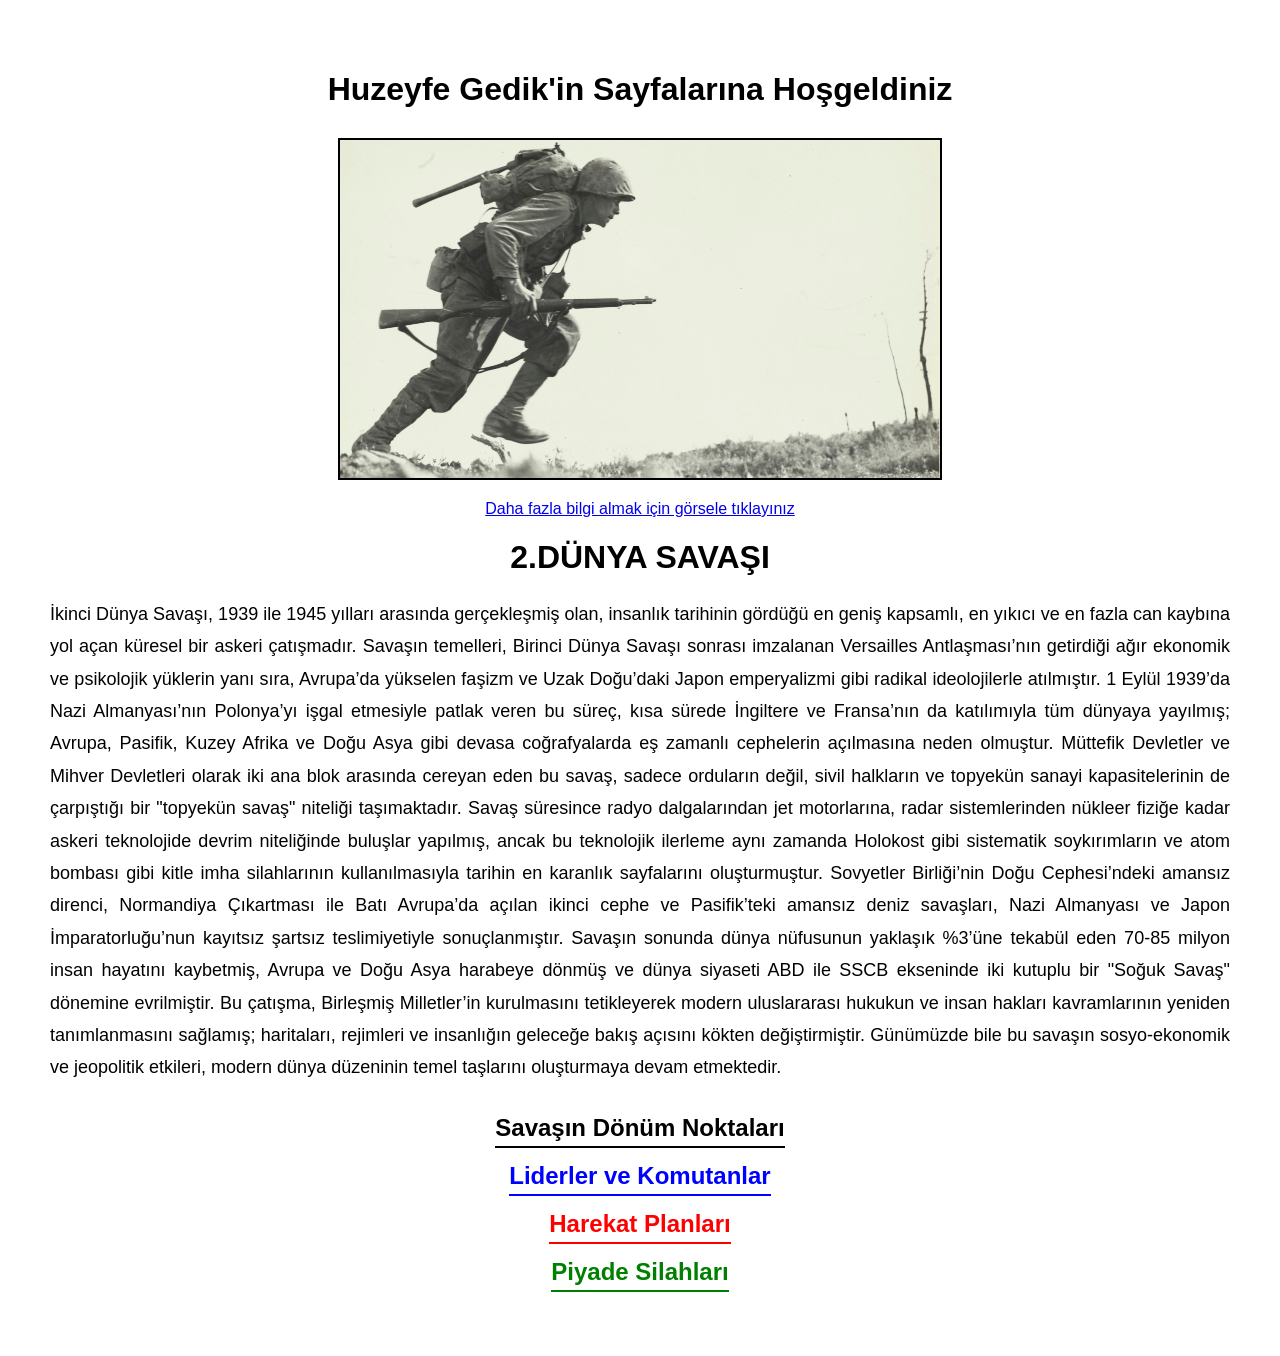
==== index.html @ dba447ed "Update index.html" ====
<!DOCTYPE html>
<html lang="tr">
<head>
    <meta charset="UTF-8">
    <title>Huzeyfe Gedik</title>
</head>
<!DOCTYPE html>
<html lang="tr">
<head>
    <meta charset="UTF-8">
    <title>2. Dünya Savaşı Tarihi</title>
</head>
<body style="background-color: white; color: black; font-family: Arial, sans-serif; text-align: center; margin: 0; padding: 50px;">

    <h1>Huzeyfe Gedik'in Sayfalarına Hoşgeldiniz</h1>
    

    <div style="margin-top: 30px;">
        <a href="https://www.history.com/articles/world-war-ii-history" target="_blank">
            <img src="ds2.jpg" alt="2. Dünya Savaşı" style="width: 600px; border: 2px solid black;">
            <p>Daha fazla bilgi almak için görsele tıklayınız</p>
        </a>
        <h1>2.DÜNYA SAVAŞI</h1>
        <p style="text-align: justify; line-height: 1.8; font-size: 18px;">
    İkinci Dünya Savaşı, 1939 ile 1945 yılları arasında gerçekleşmiş olan, insanlık tarihinin gördüğü en geniş kapsamlı, en yıkıcı ve en fazla can kaybına yol açan küresel bir askeri çatışmadır. Savaşın temelleri, Birinci Dünya Savaşı sonrası imzalanan Versailles Antlaşması’nın getirdiği ağır ekonomik ve psikolojik yüklerin yanı sıra, Avrupa’da yükselen faşizm ve Uzak Doğu’daki Japon emperyalizmi gibi radikal ideolojilerle atılmıştır. 1 Eylül 1939’da Nazi Almanyası’nın Polonya’yı işgal etmesiyle patlak veren bu süreç, kısa sürede İngiltere ve Fransa’nın da katılımıyla tüm dünyaya yayılmış; Avrupa, Pasifik, Kuzey Afrika ve Doğu Asya gibi devasa coğrafyalarda eş zamanlı cephelerin açılmasına neden olmuştur. Müttefik Devletler ve Mihver Devletleri olarak iki ana blok arasında cereyan eden bu savaş, sadece orduların değil, sivil halkların ve topyekün sanayi kapasitelerinin de çarpıştığı bir "topyekün savaş" niteliği taşımaktadır. Savaş süresince radyo dalgalarından jet motorlarına, radar sistemlerinden nükleer fiziğe kadar askeri teknolojide devrim niteliğinde buluşlar yapılmış, ancak bu teknolojik ilerleme aynı zamanda Holokost gibi sistematik soykırımların ve atom bombası gibi kitle imha silahlarının kullanılmasıyla tarihin en karanlık sayfalarını oluşturmuştur. Sovyetler Birliği’nin Doğu Cephesi’ndeki amansız direnci, Normandiya Çıkartması ile Batı Avrupa’da açılan ikinci cephe ve Pasifik’teki amansız deniz savaşları, Nazi Almanyası ve Japon İmparatorluğu’nun kayıtsız şartsız teslimiyetiyle sonuçlanmıştır. Savaşın sonunda dünya nüfusunun yaklaşık %3’üne tekabül eden 70-85 milyon insan hayatını kaybetmiş, Avrupa ve Doğu Asya harabeye dönmüş ve dünya siyaseti ABD ile SSCB ekseninde iki kutuplu bir "Soğuk Savaş" dönemine evrilmiştir. Bu çatışma, Birleşmiş Milletler’in kurulmasını tetikleyerek modern uluslararası hukukun ve insan hakları kavramlarının yeniden tanımlanmasını sağlamış; haritaları, rejimleri ve insanlığın geleceğe bakış açısını kökten değiştirmiştir. Günümüzde bile bu savaşın sosyo-ekonomik ve jeopolitik etkileri, modern dünya düzeninin temel taşlarını oluşturmaya devam etmektedir.
</p>
        <h2 style="margin-top: 30px;">
            <a href="donum-noktalari.html" style="color: black; text-decoration: none; border-bottom: 2px solid black; padding-bottom: 5px;">
                Savaşın Dönüm Noktaları 
            </a>
        
        <h2 style="margin-top: 20px;">
    <a href="liderler.html" style="color: blue; text-decoration: none; border-bottom: 2px solid blue; padding-bottom: 5px;">
        Liderler ve Komutanlar
    </a>
    <h2 style="margin-top: 20px;">
    <a href="harekat-planlari.html" style="color: red; text-decoration: none; border-bottom: 2px solid red; padding-bottom: 5px;">
        Harekat Planları
    </a>
    <h2 style="margin-top: 20px;">
    <a href="silahlar.html" style="color: green; text-decoration: none; border-bottom: 2px solid green ; padding-bottom: 5px;">
         Piyade Silahları
    </a>
</h2>

    </div>

</body>
</html>

</body>

</html>
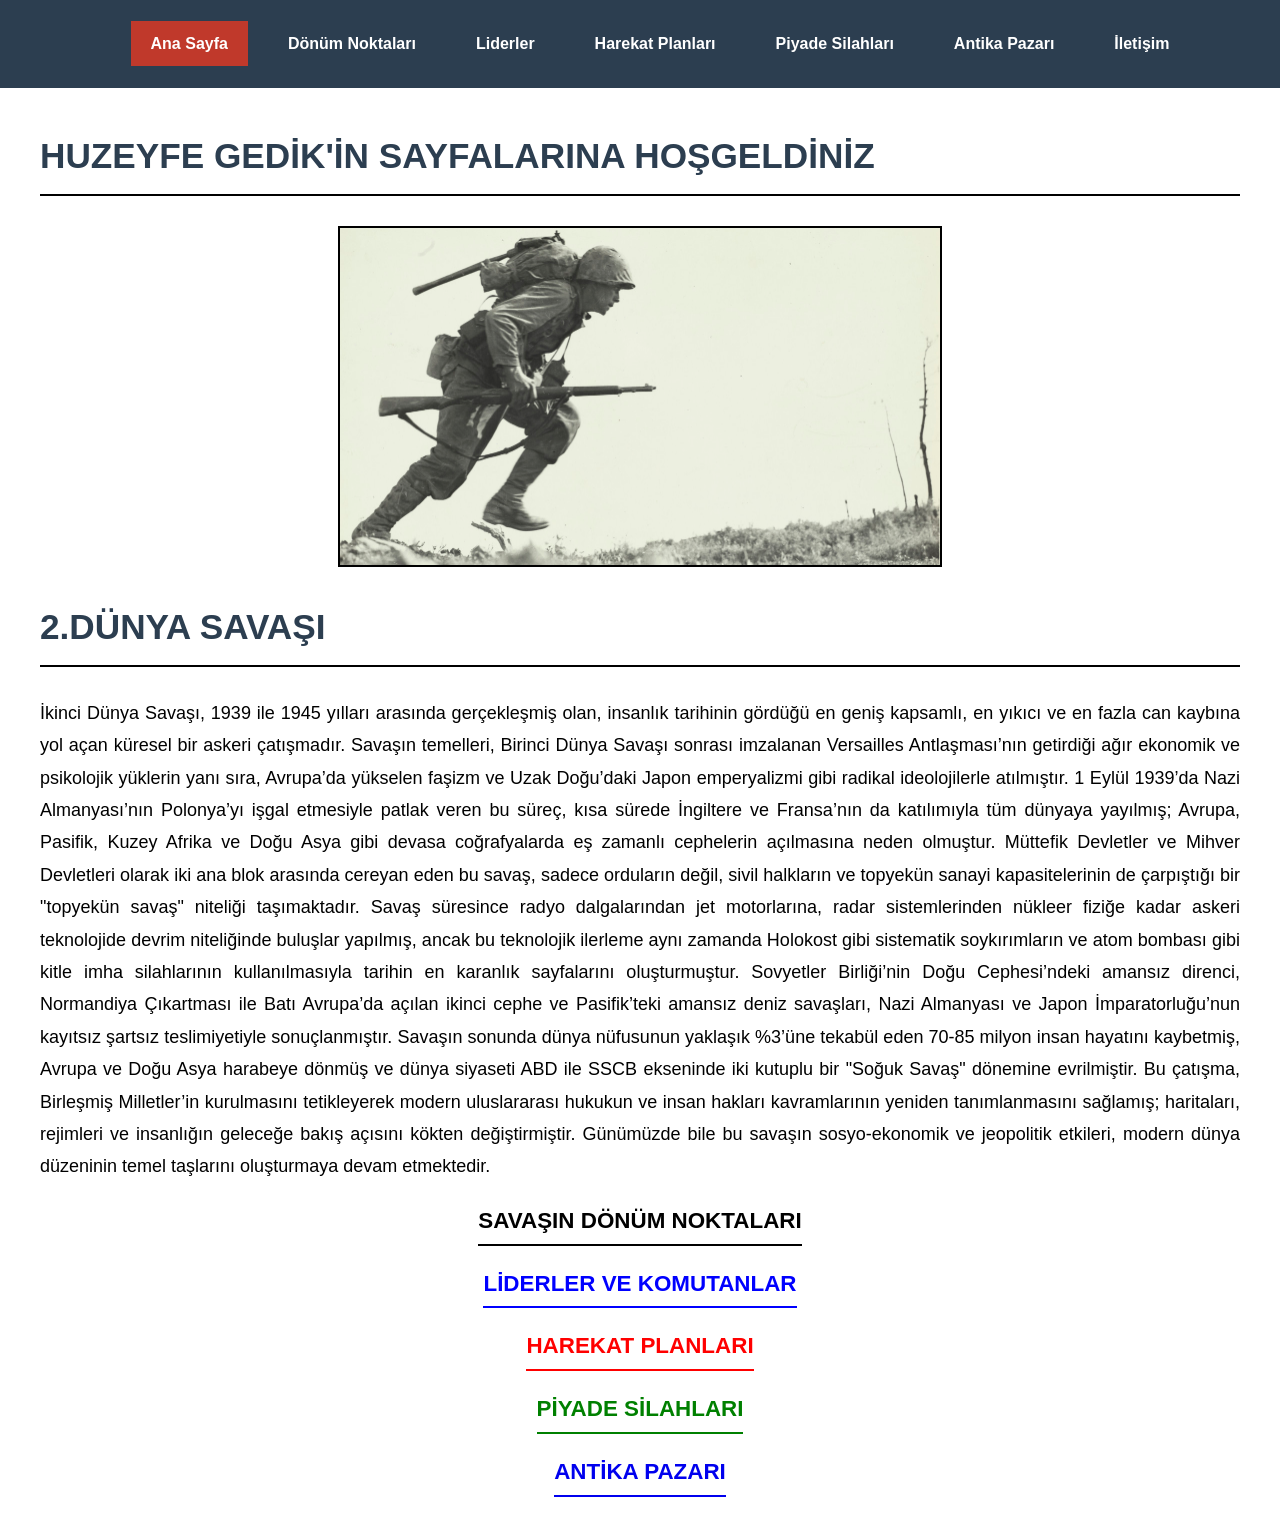
==== commit 29fabe8f: "Add files via upload" ====
--- a/index.html
+++ b/index.html
@@ -2,52 +2,50 @@
 <html lang="tr">
 <head>
     <meta charset="UTF-8">
+    <meta name="viewport" content="width=device-width, initial-scale=1.0">
     <title>Huzeyfe Gedik</title>
+    <!-- CSS Dosyası Bağlantısı -->
+    <link rel="stylesheet" href="styles/style.css">
 </head>
-<!DOCTYPE html>
-<html lang="tr">
-<head>
-    <meta charset="UTF-8">
-    <title>2. Dünya Savaşı Tarihi</title>
-</head>
-<body style="background-color: white; color: black; font-family: Arial, sans-serif; text-align: center; margin: 0; padding: 50px;">
+<body>
 
-    <h1>Huzeyfe Gedik'in Sayfalarına Hoşgeldiniz</h1>
-    
+    <nav class="top-nav">
+    <ul>
+        <li><a href="index.html" class="active">Ana Sayfa</a></li>
+        <li><a href="pages/donum-noktalari.html">Dönüm Noktaları</a></li>
+        <li><a href="pages/liderler.html">Liderler</a></li>
+        <li><a href="pages/harekat-planlari.html">Harekat Planları</a></li>
+        <li><a href="pages/silahlar.html">Piyade Silahları</a></li>
+        <li><a href="pages/antika.html">Antika Pazarı</a></li>
+        <li><a href="pages/iletisim.html">İletişim</a></li>
+    </ul>
+</nav>
+    <div class="main-container">
+        <h1>Huzeyfe Gedik'in Sayfalarına Hoşgeldiniz</h1>
 
-    <div style="margin-top: 30px;">
-        <a href="https://www.history.com/articles/world-war-ii-history" target="_blank">
-            <img src="ds2.jpg" alt="2. Dünya Savaşı" style="width: 600px; border: 2px solid black;">
-            <p>Daha fazla bilgi almak için görsele tıklayınız</p>
-        </a>
-        <h1>2.DÜNYA SAVAŞI</h1>
-        <p style="text-align: justify; line-height: 1.8; font-size: 18px;">
-    İkinci Dünya Savaşı, 1939 ile 1945 yılları arasında gerçekleşmiş olan, insanlık tarihinin gördüğü en geniş kapsamlı, en yıkıcı ve en fazla can kaybına yol açan küresel bir askeri çatışmadır. Savaşın temelleri, Birinci Dünya Savaşı sonrası imzalanan Versailles Antlaşması’nın getirdiği ağır ekonomik ve psikolojik yüklerin yanı sıra, Avrupa’da yükselen faşizm ve Uzak Doğu’daki Japon emperyalizmi gibi radikal ideolojilerle atılmıştır. 1 Eylül 1939’da Nazi Almanyası’nın Polonya’yı işgal etmesiyle patlak veren bu süreç, kısa sürede İngiltere ve Fransa’nın da katılımıyla tüm dünyaya yayılmış; Avrupa, Pasifik, Kuzey Afrika ve Doğu Asya gibi devasa coğrafyalarda eş zamanlı cephelerin açılmasına neden olmuştur. Müttefik Devletler ve Mihver Devletleri olarak iki ana blok arasında cereyan eden bu savaş, sadece orduların değil, sivil halkların ve topyekün sanayi kapasitelerinin de çarpıştığı bir "topyekün savaş" niteliği taşımaktadır. Savaş süresince radyo dalgalarından jet motorlarına, radar sistemlerinden nükleer fiziğe kadar askeri teknolojide devrim niteliğinde buluşlar yapılmış, ancak bu teknolojik ilerleme aynı zamanda Holokost gibi sistematik soykırımların ve atom bombası gibi kitle imha silahlarının kullanılmasıyla tarihin en karanlık sayfalarını oluşturmuştur. Sovyetler Birliği’nin Doğu Cephesi’ndeki amansız direnci, Normandiya Çıkartması ile Batı Avrupa’da açılan ikinci cephe ve Pasifik’teki amansız deniz savaşları, Nazi Almanyası ve Japon İmparatorluğu’nun kayıtsız şartsız teslimiyetiyle sonuçlanmıştır. Savaşın sonunda dünya nüfusunun yaklaşık %3’üne tekabül eden 70-85 milyon insan hayatını kaybetmiş, Avrupa ve Doğu Asya harabeye dönmüş ve dünya siyaseti ABD ile SSCB ekseninde iki kutuplu bir "Soğuk Savaş" dönemine evrilmiştir. Bu çatışma, Birleşmiş Milletler’in kurulmasını tetikleyerek modern uluslararası hukukun ve insan hakları kavramlarının yeniden tanımlanmasını sağlamış; haritaları, rejimleri ve insanlığın geleceğe bakış açısını kökten değiştirmiştir. Günümüzde bile bu savaşın sosyo-ekonomik ve jeopolitik etkileri, modern dünya düzeninin temel taşlarını oluşturmaya devam etmektedir.
-</p>
-        <h2 style="margin-top: 30px;">
-            <a href="donum-noktalari.html" style="color: black; text-decoration: none; border-bottom: 2px solid black; padding-bottom: 5px;">
-                Savaşın Dönüm Noktaları 
+        <div class="content-wrapper">
+            <a href="https://www.history.com/articles/world-war-ii-history" target="_blank">
+                <img src="img/ds2.jpg" alt="2. Dünya Savaşı" class="main-img">
             </a>
-        
-        <h2 style="margin-top: 20px;">
-    <a href="liderler.html" style="color: blue; text-decoration: none; border-bottom: 2px solid blue; padding-bottom: 5px;">
-        Liderler ve Komutanlar
-    </a>
-    <h2 style="margin-top: 20px;">
-    <a href="harekat-planlari.html" style="color: red; text-decoration: none; border-bottom: 2px solid red; padding-bottom: 5px;">
-        Harekat Planları
-    </a>
-    <h2 style="margin-top: 20px;">
-    <a href="silahlar.html" style="color: green; text-decoration: none; border-bottom: 2px solid green ; padding-bottom: 5px;">
-         Piyade Silahları
-    </a>
-</h2>
 
+            <h1>2.DÜNYA SAVAŞI</h1>
+            
+            <p class="description">
+                İkinci Dünya Savaşı, 1939 ile 1945 yılları arasında gerçekleşmiş olan, insanlık tarihinin gördüğü en geniş kapsamlı, en yıkıcı ve en fazla can kaybına yol açan küresel bir askeri çatışmadır. Savaşın temelleri, Birinci Dünya Savaşı sonrası imzalanan Versailles Antlaşması’nın getirdiği ağır ekonomik ve psikolojik yüklerin yanı sıra, Avrupa’da yükselen faşizm ve Uzak Doğu’daki Japon emperyalizmi gibi radikal ideolojilerle atılmıştır. 1 Eylül 1939’da Nazi Almanyası’nın Polonya’yı işgal etmesiyle patlak veren bu süreç, kısa sürede İngiltere ve Fransa’nın da katılımıyla tüm dünyaya yayılmış; Avrupa, Pasifik, Kuzey Afrika ve Doğu Asya gibi devasa coğrafyalarda eş zamanlı cephelerin açılmasına neden olmuştur. Müttefik Devletler ve Mihver Devletleri olarak iki ana blok arasında cereyan eden bu savaş, sadece orduların değil, sivil halkların ve topyekün sanayi kapasitelerinin de çarpıştığı bir "topyekün savaş" niteliği taşımaktadır. Savaş süresince radyo dalgalarından jet motorlarına, radar sistemlerinden nükleer fiziğe kadar askeri teknolojide devrim niteliğinde buluşlar yapılmış, ancak bu teknolojik ilerleme aynı zamanda Holokost gibi sistematik soykırımların ve atom bombası gibi kitle imha silahlarının kullanılmasıyla tarihin en karanlık sayfalarını oluşturmuştur. Sovyetler Birliği’nin Doğu Cephesi’ndeki amansız direnci, Normandiya Çıkartması ile Batı Avrupa’da açılan ikinci cephe ve Pasifik’teki amansız deniz savaşları, Nazi Almanyası ve Japon İmparatorluğu’nun kayıtsız şartsız teslimiyetiyle sonuçlanmıştır. Savaşın sonunda dünya nüfusunun yaklaşık %3’üne tekabül eden 70-85 milyon insan hayatını kaybetmiş, Avrupa ve Doğu Asya harabeye dönmüş ve dünya siyaseti ABD ile SSCB ekseninde iki kutuplu bir "Soğuk Savaş" dönemine evrilmiştir. Bu çatışma, Birleşmiş Milletler’in kurulmasını tetikleyerek modern uluslararası hukukun ve insan hakları kavramlarının yeniden tanımlanmasını sağlamış; haritaları, rejimleri ve insanlığın geleceğe bakış açısını kökten değiştirmiştir. Günümüzde bile bu savaşın sosyo-ekonomik ve jeopolitik etkileri, modern dünya düzeninin temel taşlarını oluşturmaya devam etmektedir.
+            </p>
+
+            <div class="links-section">
+                <h2><a href="pages/donum-noktalari.html" class="link-black">Savaşın Dönüm Noktaları</a></h2>
+                <h2><a href="pages/liderler.html" class="link-blue">Liderler ve Komutanlar</a></h2>
+                <h2><a href="pages/harekat-planlari.html" class="link-red">Harekat Planları</a></h2>
+                <h2><a href="pages/silahlar.html" class="link-green">Piyade Silahları</a></h2>
+                <!-- Antika Sayfası Eklendi -->
+                <h2><a href="pages/antika.html" class="link-orange">Antika Pazarı</a></h2>
+            </div>
+        </div>
     </div>
 
+    <!-- JS Dosyası Bağlantısı -->
+    <script src="scripts/myscript.js"></script>
 </body>
-</html>
-
-</body>
-
-</html>
+</html>
--- a/styles/style.css
+++ b/styles/style.css
@@ -0,0 +1,618 @@
+body {
+    background-color: white;
+    color: black;
+    font-family: Arial, sans-serif;
+    text-align: center;
+    margin: 0;
+    padding: 50px;
+}
+
+.main-container {
+    margin-top: 30px;
+}
+
+.main-img {
+    width: 600px;
+    border: 2px solid black;
+}
+
+.description {
+    text-align: justify;
+    line-height: 1.8;
+    font-size: 18px;
+    margin-top: 20px;
+}
+
+.links-section h2 {
+    margin-top: 20px;
+}
+
+.links-section a {
+    text-decoration: none;
+    border-bottom: 2px solid;
+    padding-bottom: 5px;
+    display: inline-block;
+}
+
+.link-black { color: black; border-color: black; }
+.link-blue { color: blue; border-color: blue; }
+.link-red { color: red; border-color: red; }
+.link-green { color: green; border-color: green; }
+/* Navigasyon için Flexbox (Madde 4 & 14) */
+nav {
+    background-color: #333;
+    padding: 15px;
+}
+
+nav ul {
+    display: flex;
+    justify-content: center;
+    list-style: none;
+    gap: 20px;
+}
+
+nav ul li a {
+    color: white;
+    text-decoration: none;
+    font-weight: bold;
+}
+
+/* İçerik Düzeni */
+.container {
+    max-width: 900px;
+    margin: 0 auto;
+    padding: 20px;
+}
+
+.harekat-section {
+    text-align: left;
+    margin-bottom: 50px;
+    border-bottom: 1px solid #000;
+    padding-bottom: 20px;
+}
+
+.harekat-resmi {
+    max-width: 350px;
+    height: auto;
+    border: 1px solid #000;
+    margin: 15px 0;
+}
+
+.alt-baslik {
+    font-weight: bold;
+    color: #555;
+}
+
+.back-link {
+    display: block;
+    margin-bottom: 20px;
+    color: black;
+    text-decoration: none;
+    font-weight: bold;
+}
+/* Liderler Sayfası ve Genel Düzen Ayarları */
+.container {
+    max-width: 1000px;
+    margin: 0 auto;
+    padding: 20px;
+    background-color: #f9f9f9; /* Hafif gri arka plan hocanın hoşuna gider */
+}
+
+h1 {
+    text-align: center;
+    color: #2c3e50;
+    margin-bottom: 30px;
+}
+
+/* İçindekiler (Jump Links) Bölümü */
+.icindekiler {
+    margin-bottom: 40px;
+    border-left: 5px solid #2c3e50;
+    padding-left: 20px;
+    background: #eee;
+    padding: 15px;
+}
+
+.icindekiler a {
+    display: block;
+    text-decoration: none;
+    color: #2980b9;
+    margin-bottom: 8px;
+    font-weight: bold;
+    transition: 0.3s;
+}
+
+.icindekiler a:hover {
+    color: #c0392b; /* Üstüne gelince kırmızı olur */
+    padding-left: 5px;
+}
+
+/* Lider Bölümleri */
+section {
+    margin-bottom: 40px;
+    padding: 20px;
+    border-bottom: 1px solid #ddd;
+}
+
+section h3 {
+    color: #c0392b;
+    border-bottom: 2px solid #2c3e50;
+    display: inline-block;
+    margin-bottom: 15px;
+}
+
+section p {
+    text-align: justify; /* Metni iki yana yaslar, daha profesyonel durur */
+    line-height: 1.8;
+}
+
+/* Geri Dönüş Linki */
+.donus-linki {
+    text-align: center;
+    margin-top: 50px;
+}
+
+.donus-linki a {
+    font-weight: bold;
+    font-size: 1.2em;
+    color: #2c3e50;
+    text-decoration: none;
+    border: 2px solid #2c3e50;
+    padding: 10px 20px;
+}
+
+/* Footer (Huzeyfe Gedik imzası için) */
+footer {
+    text-align: center;
+    padding: 20px;
+    background: #2c3e50;
+    color: white;
+    margin-top: 40px;
+}
+/* Genel Ayarlar */
+body {
+    font-family: 'Segoe UI', Tahoma, Geneva, Verdana, sans-serif;
+    background-color: #f0f2f5;
+    color: #1a1a1a;
+    line-height: 1.6;
+    margin: 0;
+    padding: 0;
+}
+
+.container {
+    max-width: 900px;
+    margin: 30px auto;
+    background: #fff;
+    padding: 40px;
+    box-shadow: 0 4px 15px rgba(0,0,0,0.1);
+    border-radius: 8px;
+}
+
+/* Başlıklar */
+h1 {
+    color: #2c3e50;
+    text-align: center;
+    font-size: 2.2rem;
+    border-bottom: 4px solid #e74c3c;
+    padding-bottom: 15px;
+}
+
+/* İçindekiler Paneli */
+.nav-box {
+    background: #f8f9fa;
+    border: 1px solid #dee2e6;
+    padding: 20px;
+    border-radius: 5px;
+    margin-bottom: 30px;
+}
+
+.nav-box a {
+    display: block;
+    text-decoration: none;
+    color: #2980b9;
+    padding: 5px 0;
+    font-size: 0.95rem;
+    transition: 0.2s;
+}
+
+.nav-box a:hover {
+    color: #c0392b;
+    padding-left: 10px;
+}
+
+/* İçerik Bölümleri */
+section {
+    margin-top: 40px;
+    padding-top: 20px;
+    border-top: 1px solid #eee;
+}
+
+h3 {
+    color: #c0392b;
+    font-size: 1.5rem;
+    margin-bottom: 15px;
+}
+
+p {
+    text-align: justify;
+    margin-bottom: 20px;
+}
+
+/* Alt Kısım */
+.footer {
+    text-align: center;
+    margin-top: 50px;
+    font-size: 0.9rem;
+    color: #7f8c8d;
+}
+
+.back-btn {
+    display: inline-block;
+    margin-top: 20px;
+    padding: 10px 20px;
+    background: #2c3e50;
+    color: white !important;
+    text-decoration: none;
+    border-radius: 4px;
+}
+/* GENEL AYARLAR */
+body {
+    background-color: #ffffff;
+    color: #000000;
+    font-family: Arial, sans-serif; 
+    line-height: 1.6;
+    margin: 40px;
+}
+
+/* ÜST MENÜ (NAV BAR) */
+.top-nav {
+    background-color: #2c3e50;
+    overflow: hidden;
+    display: flex;
+    justify-content: center;
+    position: sticky;
+    top: 0;
+    z-index: 1000;
+    margin: -40px -40px 40px -40px;
+}
+
+.top-nav a {
+    color: white;
+    padding: 14px 20px;
+    text-decoration: none;
+    text-align: center;
+    font-weight: bold;
+}
+
+.top-nav a:hover, .top-nav a.active {
+    background-color: #c0392b;
+}
+
+/* BAŞLIKLAR VE İÇERİK */
+h1 {
+    text-align: left;
+    text-transform: uppercase;
+    border-bottom: 2px solid #000;
+    padding-bottom: 10px;
+}
+
+h2 {
+    margin-top: 40px;
+    text-transform: uppercase;
+    font-size: 1.4em;
+}
+
+section {
+    margin-bottom: 50px;
+    border-bottom: 1px solid #000;
+    padding-bottom: 20px;
+}
+
+p {
+    text-align: justify;
+    margin-bottom: 20px;
+}
+
+/* RESİM AYARLARI */
+.resim {
+    width: 300px;
+    height: 200px;
+    object-fit: contain; 
+    display: block;
+    border: 1px solid #ddd;
+}
+
+.gorsel-kapsayici {
+    text-align: left;
+    margin: 15px 0;
+}
+
+.back-link {
+    text-decoration: none;
+    color: #c0392b;
+    font-weight: bold;
+}
+
+.footer {
+    text-align: center;
+    margin-top: 50px;
+    font-size: 0.9em;
+    border-top: 1px solid #ccc;
+    padding-top: 20px;
+}
+/* =========================================
+   ANTİKA PAZARI - ÜRÜN MARKET TASARIMI
+   ========================================= */
+
+/* Ürünlerin genel kapsayıcısı */
+.shop-container {
+    max-width: 1100px;
+    margin: 20px auto;
+    padding: 20px;
+}
+
+/* Ürünleri yan yana dizen ve ekran dolunca alta kaydıran yapı */
+.product-grid {
+    display: flex;
+    gap: 30px;
+    flex-wrap: wrap; 
+    justify-content: center; /* Kartları ortalar */
+}
+
+/* Her bir ürün kartının tasarımı */
+.product-card {
+    background: #ffffff;
+    border: 1px solid #ddd;
+    width: 300px;
+    border-radius: 8px;
+    overflow: hidden; 
+    transition: transform 0.3s ease, box-shadow 0.3s ease;
+    display: flex;
+    flex-direction: column; /* Kart içindekileri alt alta dizer */
+}
+
+.product-card:hover {
+    transform: translateY(-5px); /* Üstüne gelince hafif yukarı kalkar */
+    box-shadow: 0 10px 20px rgba(0,0,0,0.15);
+}
+
+/* Resmin içinde durduğu kutu */
+.product-image-box {
+    width: 100%;
+    height: 200px;
+    background-color: #f9f9f9;
+    border-bottom: 1px solid #eee;
+}
+
+/* Ürün resmi ayarı */
+.shop-img {
+    width: 100%;
+    height: 100%;
+    object-fit: cover; /* Resmi kutuya tam sığdırır */
+}
+
+/* Yazıların olduğu alan */
+.product-details {
+    padding: 20px;
+    text-align: center;
+}
+
+.product-details h3 {
+    font-size: 1.2em;
+    margin-bottom: 10px;
+    color: #2c3e50;
+}
+
+.price {
+    font-weight: bold;
+    color: #c0392b;
+    font-size: 1.4em;
+    margin: 10px 0;
+}
+
+.description-text {
+    font-size: 0.9em;
+    color: #666;
+    margin-bottom: 15px;
+    height: 50px; /* Metinler farklı uzunlukta olsa da butonlar hizalı durur */
+    overflow: hidden;
+}
+
+/* Satın al butonu */
+.buy-button {
+    background-color: #2c3e50;
+    color: white;
+    border: none;
+    padding: 12px 0;
+    width: 100%;
+    cursor: pointer;
+    font-weight: bold;
+    border-radius: 0 0 8px 8px; /* Alt köşeleri yuvarlar */
+    transition: background 0.3s;
+}
+
+.buy-button:hover {
+    background-color: #c0392b;
+}
+.detail-wrapper {
+    max-width: 1000px; 
+    margin: auto; 
+    padding: 20px;
+}
+
+.detay-item {
+    display: flex;
+    gap: 30px;
+    background: #fff;
+    margin-bottom: 40px;
+    padding: 25px;
+    border-radius: 10px;
+    box-shadow: 0 4px 12px rgba(0,0,0,0.1);
+    align-items: center;
+    border: 1px solid #ddd;
+}
+
+.detay-item img {
+    width: 300px;
+    height: auto;
+    border-radius: 8px;
+    border: 1px solid #ccc;
+}
+
+.detay-bilgi { flex: 1; text-align: left; }
+.detay-bilgi h2 { color: #2c3e50; margin-top: 0; border-bottom: 3px solid #c0392b; display: inline-block; }
+.fiyat { font-size: 1.5em; color: #c0392b; font-weight: bold; margin: 10px 0; }
+.fiyat::after { content: " TL"; } /* TL yazısını otomatik ekler */
+
+.ozellikler { background: #f9f9f9; padding: 15px; border-radius: 5px; margin: 10px 0; }
+.ozellikler ul { padding-left: 20px; margin: 0; }
+
+.buy-button {
+    background: #27ae60;
+    color: white;
+    border: none;
+    padding: 10px 20px;
+    border-radius: 5px;
+    cursor: pointer;
+    font-weight: bold;
+}
+
+.buy-button:hover { background: #2ecc71; }
+
+/* Mobil Uyumluluk (Responsive) - 6. Madde */
+@media (max-width: 800px) { 
+    .detay-item { flex-direction: column; text-align: center; } 
+    .detay-bilgi { text-align: center; } 
+    .detay-item img { width: 100%; }
+}
+.cart-panel {
+    background: #eee;
+    padding: 15px;
+    margin-bottom: 20px;
+    border-radius: 8px;
+    border: 1px dashed #2c3e50;
+    width: 100%;
+}
+
+.cart-buttons {
+    margin-top: 10px;
+}
+
+#sepeti-sil {
+    background-color: #e74c3c;
+    color: white;
+    border: none;
+    padding: 8px 12px;
+    cursor: pointer;
+    border-radius: 4px;
+    font-weight: bold;
+    margin-right: 5px;
+}
+
+#alisverisi-bitir {
+    background-color: #27ae60;
+    color: white;
+    border: none;
+    padding: 8px 15px;
+    cursor: pointer;
+    border-radius: 4px;
+    font-weight: bold;
+}
+
+.product-grid {
+    display: flex;
+    flex-wrap: wrap;
+    gap: 20px;
+    justify-content: center;
+}
+
+.product-card {
+    background: #fff;
+    width: 280px;
+    border-radius: 8px;
+    box-shadow: 0 2px 5px rgba(0,0,0,0.1);
+    overflow: hidden;
+    text-align: center;
+    padding: 10px;
+}
+
+.shop-img {
+    width: 100%;
+    height: 180px;
+    object-fit: cover;
+}
+.bottom-nav {
+        text-align: center;
+        margin-top: 30px;
+    }
+    /* İletişim Sayfası Simetri Ayarı */
+.contact-wrapper {
+    display: flex;
+    justify-content: space-between; /* İki kutuyu iki yana yaslar */
+    align-items: flex-start; /* Başlıkları yukarıda hizalar */
+    gap: 40px; /* Aradaki boşluk */
+    margin: 30px 0;
+}
+
+.contact-info, .contact-form-section {
+    flex: 1; /* İki kutunun da genişliğini eşitler (Simetri burada sağlanır) */
+    background: #f9f9f9; /* Hafif bir arka plan */
+    padding: 20px;
+    border-radius: 8px;
+    border: 1px solid #ddd;
+}
+
+/* Mobilde simetri bozulmasın diye (Ekran küçülünce alt alta gelirler) */
+@media (max-width: 768px) {
+    .contact-wrapper {
+        display: block;
+    }
+    .contact-info {
+        margin-bottom: 20px;
+    }
+}
+/* --- MOBİL VE TABLET UYUMLULUĞU (RESPONSIVE) --- */
+
+/* 768px ve daha küçük ekranlar için (Telefonlar ve küçük tabletler) */
+@media screen and (max-width: 768px) {
+    
+    /* Konteyner genişliğini ayarla */
+    .container {
+        width: 95%;
+        padding: 10px;
+    }
+
+    /* Navbar'ı dikey hale getir */
+    nav ul {
+        flex-direction: column;
+        align-items: center;
+        gap: 10px;
+    }
+
+    nav ul li {
+        width: 100%;
+        text-align: center;
+    }
+
+    /* İletişim sayfasındaki o simetrik kutuları alt alta getir */
+    .contact-wrapper {
+        flex-direction: column;
+        gap: 20px;
+    }
+
+    .contact-info, .contact-form-section {
+        flex: none;
+        width: 100%; /* Mobilde tam genişlik */
+    }
+
+    /* Görsellerin taşmasını engelle (Silahlar sayfası için) */
+    .resim {
+        max-width: 100%;
+        height: auto;
+    }
+
+    /* Başlık boyutlarını küçült */
+    h1 {
+        font-size: 1.8rem;
+    }
+}
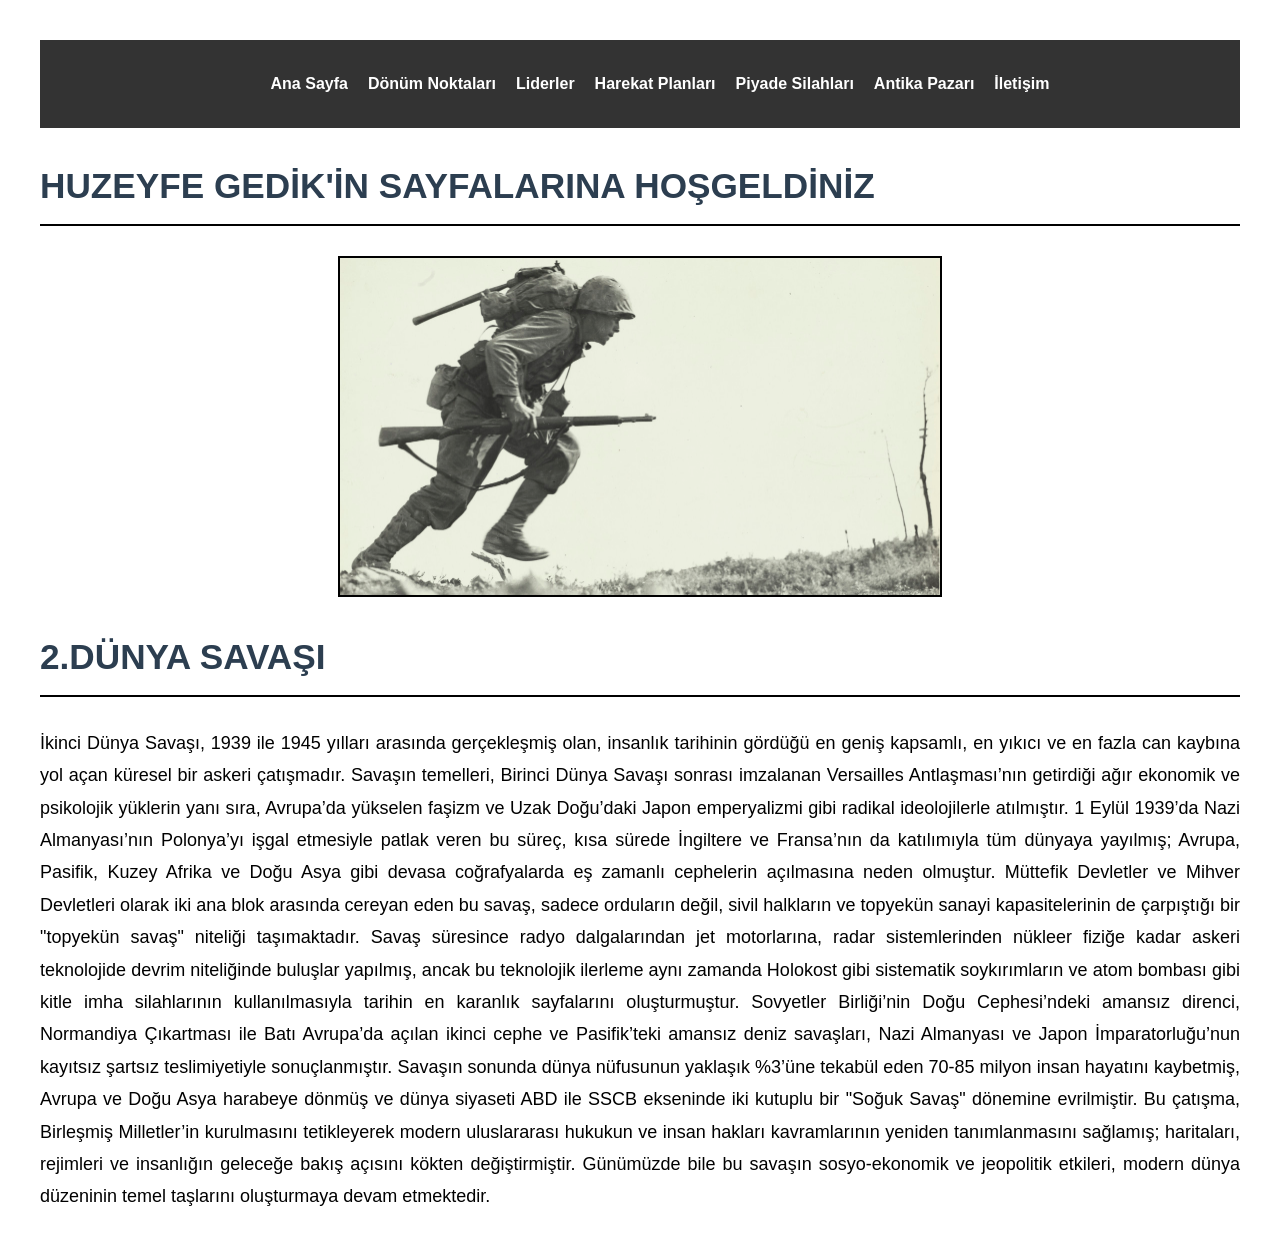
==== commit 7cdcecc4: "Add files via upload" ====
--- a/index.html
+++ b/index.html
@@ -9,18 +9,21 @@
 </head>
 <body>
 
-    <nav class="top-nav">
-    <ul>
-        <li><a href="index.html" class="active">Ana Sayfa</a></li>
-        <li><a href="pages/donum-noktalari.html">Dönüm Noktaları</a></li>
-        <li><a href="pages/liderler.html">Liderler</a></li>
-        <li><a href="pages/harekat-planlari.html">Harekat Planları</a></li>
-        <li><a href="pages/silahlar.html">Piyade Silahları</a></li>
-        <li><a href="pages/antika.html">Antika Pazarı</a></li>
-        <li><a href="pages/iletisim.html">İletişim</a></li>
-    </ul>
-</nav>
-    <div class="main-container">
+    <!-- Sürdürülebilir ve Sabit Navbar Yapısı -->
+    <nav class="main-navbar">
+        <ul>
+            <li><a href="index.html" class="active">Ana Sayfa</a></li>
+            <li><a href="pages/donum-noktalari.html">Dönüm Noktaları</a></li>
+            <li><a href="pages/liderler.html">Liderler</a></li>
+            <li><a href="pages/harekat-planlari.html">Harekat Planları</a></li>
+            <li><a href="pages/silahlar.html">Piyade Silahları</a></li>
+            <li><a href="pages/antika.html">Antika Pazarı</a></li>
+            <li><a href="pages/iletisim.html">İletişim</a></li>
+        </ul>
+    </nav>
+
+    <!-- page-content sınıfı sayesinde diğer sayfalarla milimetrik olarak aynı hizadadır -->
+    <div class="main-container page-content">
         <h1>Huzeyfe Gedik'in Sayfalarına Hoşgeldiniz</h1>
 
         <div class="content-wrapper">
@@ -34,14 +37,7 @@
                 İkinci Dünya Savaşı, 1939 ile 1945 yılları arasında gerçekleşmiş olan, insanlık tarihinin gördüğü en geniş kapsamlı, en yıkıcı ve en fazla can kaybına yol açan küresel bir askeri çatışmadır. Savaşın temelleri, Birinci Dünya Savaşı sonrası imzalanan Versailles Antlaşması’nın getirdiği ağır ekonomik ve psikolojik yüklerin yanı sıra, Avrupa’da yükselen faşizm ve Uzak Doğu’daki Japon emperyalizmi gibi radikal ideolojilerle atılmıştır. 1 Eylül 1939’da Nazi Almanyası’nın Polonya’yı işgal etmesiyle patlak veren bu süreç, kısa sürede İngiltere ve Fransa’nın da katılımıyla tüm dünyaya yayılmış; Avrupa, Pasifik, Kuzey Afrika ve Doğu Asya gibi devasa coğrafyalarda eş zamanlı cephelerin açılmasına neden olmuştur. Müttefik Devletler ve Mihver Devletleri olarak iki ana blok arasında cereyan eden bu savaş, sadece orduların değil, sivil halkların ve topyekün sanayi kapasitelerinin de çarpıştığı bir "topyekün savaş" niteliği taşımaktadır. Savaş süresince radyo dalgalarından jet motorlarına, radar sistemlerinden nükleer fiziğe kadar askeri teknolojide devrim niteliğinde buluşlar yapılmış, ancak bu teknolojik ilerleme aynı zamanda Holokost gibi sistematik soykırımların ve atom bombası gibi kitle imha silahlarının kullanılmasıyla tarihin en karanlık sayfalarını oluşturmuştur. Sovyetler Birliği’nin Doğu Cephesi’ndeki amansız direnci, Normandiya Çıkartması ile Batı Avrupa’da açılan ikinci cephe ve Pasifik’teki amansız deniz savaşları, Nazi Almanyası ve Japon İmparatorluğu’nun kayıtsız şartsız teslimiyetiyle sonuçlanmıştır. Savaşın sonunda dünya nüfusunun yaklaşık %3’üne tekabül eden 70-85 milyon insan hayatını kaybetmiş, Avrupa ve Doğu Asya harabeye dönmüş ve dünya siyaseti ABD ile SSCB ekseninde iki kutuplu bir "Soğuk Savaş" dönemine evrilmiştir. Bu çatışma, Birleşmiş Milletler’in kurulmasını tetikleyerek modern uluslararası hukukun ve insan hakları kavramlarının yeniden tanımlanmasını sağlamış; haritaları, rejimleri ve insanlığın geleceğe bakış açısını kökten değiştirmiştir. Günümüzde bile bu savaşın sosyo-ekonomik ve jeopolitik etkileri, modern dünya düzeninin temel taşlarını oluşturmaya devam etmektedir.
             </p>
 
-            <div class="links-section">
-                <h2><a href="pages/donum-noktalari.html" class="link-black">Savaşın Dönüm Noktaları</a></h2>
-                <h2><a href="pages/liderler.html" class="link-blue">Liderler ve Komutanlar</a></h2>
-                <h2><a href="pages/harekat-planlari.html" class="link-red">Harekat Planları</a></h2>
-                <h2><a href="pages/silahlar.html" class="link-green">Piyade Silahları</a></h2>
-                <!-- Antika Sayfası Eklendi -->
-                <h2><a href="pages/antika.html" class="link-orange">Antika Pazarı</a></h2>
-            </div>
+           
         </div>
     </div>
 
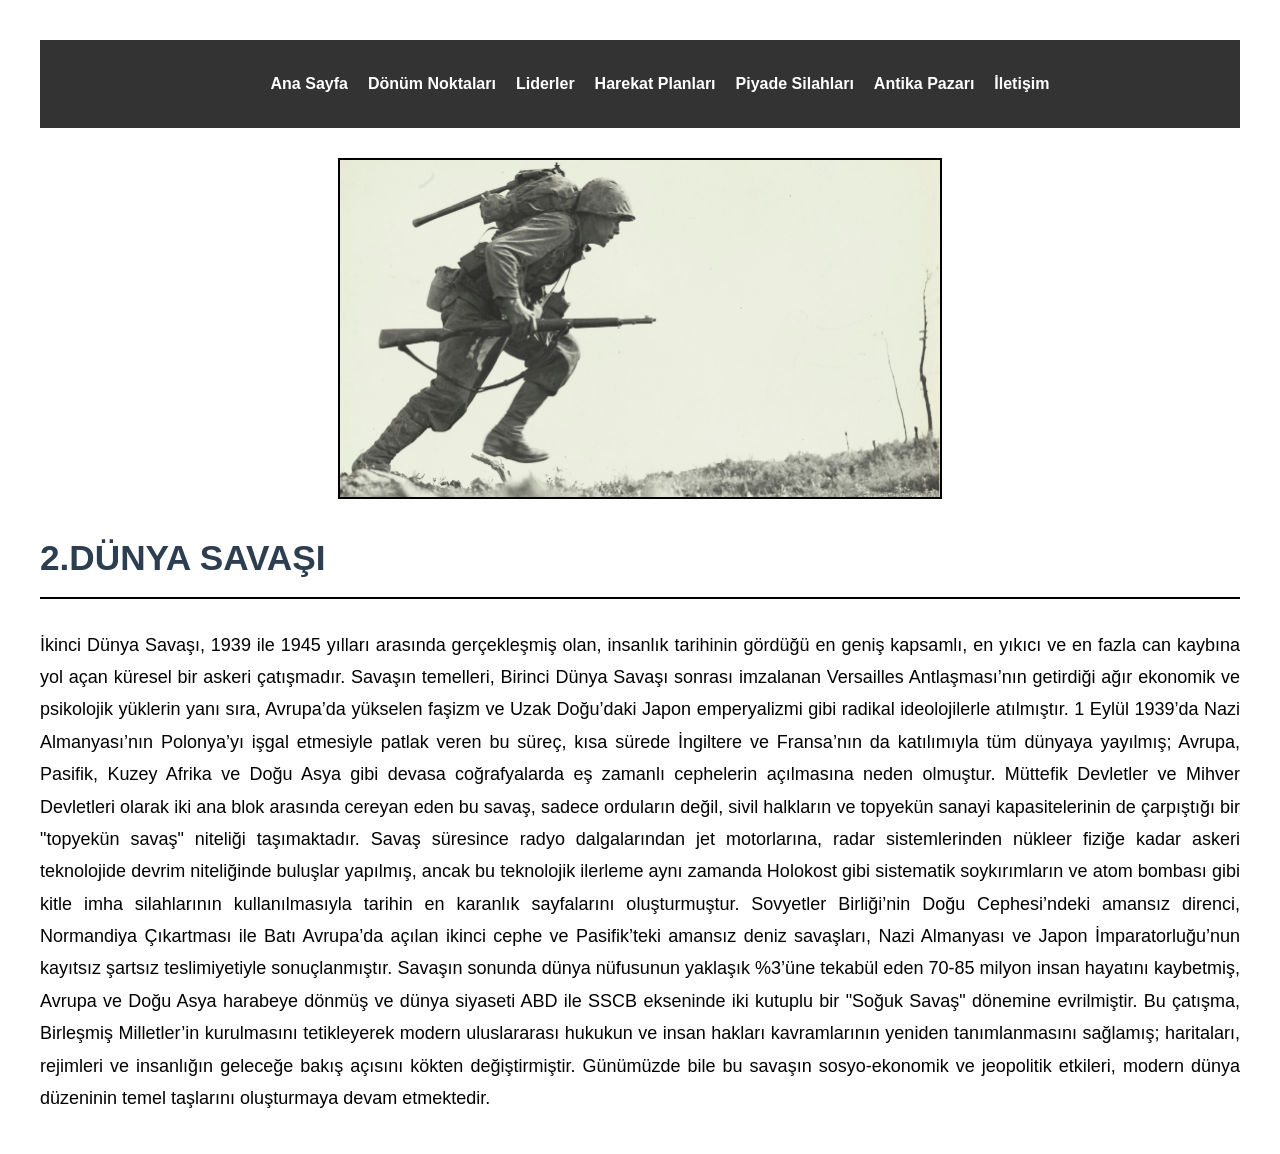
==== commit 8bb6a31e: "Add files via upload" ====
--- a/index.html
+++ b/index.html
@@ -24,7 +24,7 @@
 
     <!-- page-content sınıfı sayesinde diğer sayfalarla milimetrik olarak aynı hizadadır -->
     <div class="main-container page-content">
-        <h1>Huzeyfe Gedik'in Sayfalarına Hoşgeldiniz</h1>
+        
 
         <div class="content-wrapper">
             <a href="https://www.history.com/articles/world-war-ii-history" target="_blank">
--- a/styles/style.css
+++ b/styles/style.css
@@ -615,4 +615,87 @@
     h1 {
         font-size: 1.8rem;
     }
+}
+/* ==========================================================================
+   EKSİKSİZ MOBİL UYUMLULUK (RESPONSIVE) AYARLARI
+   ========================================================================== */
+@media screen and (max-width: 768px) {
+
+    /* 1. Navbar'ı tüm sayfalarda tamamen esnek ve tam genişlik yapıyoruz */
+    .main-navbar {
+        position: relative !important; /* Mobilde içeriğin üstüne binmesin */
+        width: 100% !important;
+        height: auto !important;
+        background-color: #333;
+        padding: 10px 0 !important;
+        margin: 0 0 15px 0 !important; /* Altındaki içerikle arasına temiz bir boşluk */
+        display: block !important;
+    }
+
+    /* Listeyi alt alta dikey bir bloğa çeviriyoruz */
+    .main-navbar ul {
+        display: flex !important;
+        flex-direction: column !important; /* Elemanları alt alta dizer */
+        align-items: center !important;
+        justify-content: center !important;
+        padding: 0 !important;
+        margin: 0 !important;
+        width: 100% !important;
+        line-height: normal !important;
+    }
+
+    /* Her bir menü linkinin kutusunu genişletip tıklama alanını büyütüyoruz */
+    .main-navbar ul li {
+        width: 100% !important;
+        text-align: center !important;
+        margin: 6px 0 !important;
+    }
+
+    .main-navbar ul li a {
+        display: block !important;
+        padding: 10px 0 !important;
+        font-size: 16px !important; /* Mobilde rahat okunabilir boyut */
+        width: 100% !important;
+    }
+
+    /* 2. Ana Kapsayıcıların Kaymasını Engelleme */
+    .main-container, .container, .page-content {
+        width: 100% !important;
+        max-width: 100% !important;
+        box-sizing: border-box !important;
+        padding: 10px 15px !important;
+        margin-top: 0 !important; /* Üst boşluğu sıfırlıyoruz çünkü navbar artık relative */
+    }
+
+    /* 3. Resimlerin Ekrandan Taşmasını Önleme */
+    .main-img, img {
+        width: 100% !important;
+        max-width: 100% !important;
+        height: auto !important;
+        display: block;
+        margin: 0 auto;
+    }
+
+    /* 4. Başlıkları ve Açıklamaları Ortala/Düzenle */
+    h1, h2 {
+        font-size: 20px !important;
+        text-align: center !important;
+        line-height: 1.3 !important;
+    }
+
+    .description {
+        font-size: 14px !important;
+        text-align: justify !important;
+        line-height: 1.6 !important;
+    }
+
+    /* 5. Antika Sayfasındaki Ürün Kartlarını Hizalama (Flexbox/Grid Ayarı) */
+    /* Kartların mobilde yan yana sıkışıp taşmasını engeller, alt alta temizce dizer */
+    .content-wrapper, .links-section, .contact-wrapper {
+        display: flex !important;
+        flex-direction: column !important;
+        align-items: center !important;
+        width: 100% !important;
+        gap: 15px !important;
+    }
 }
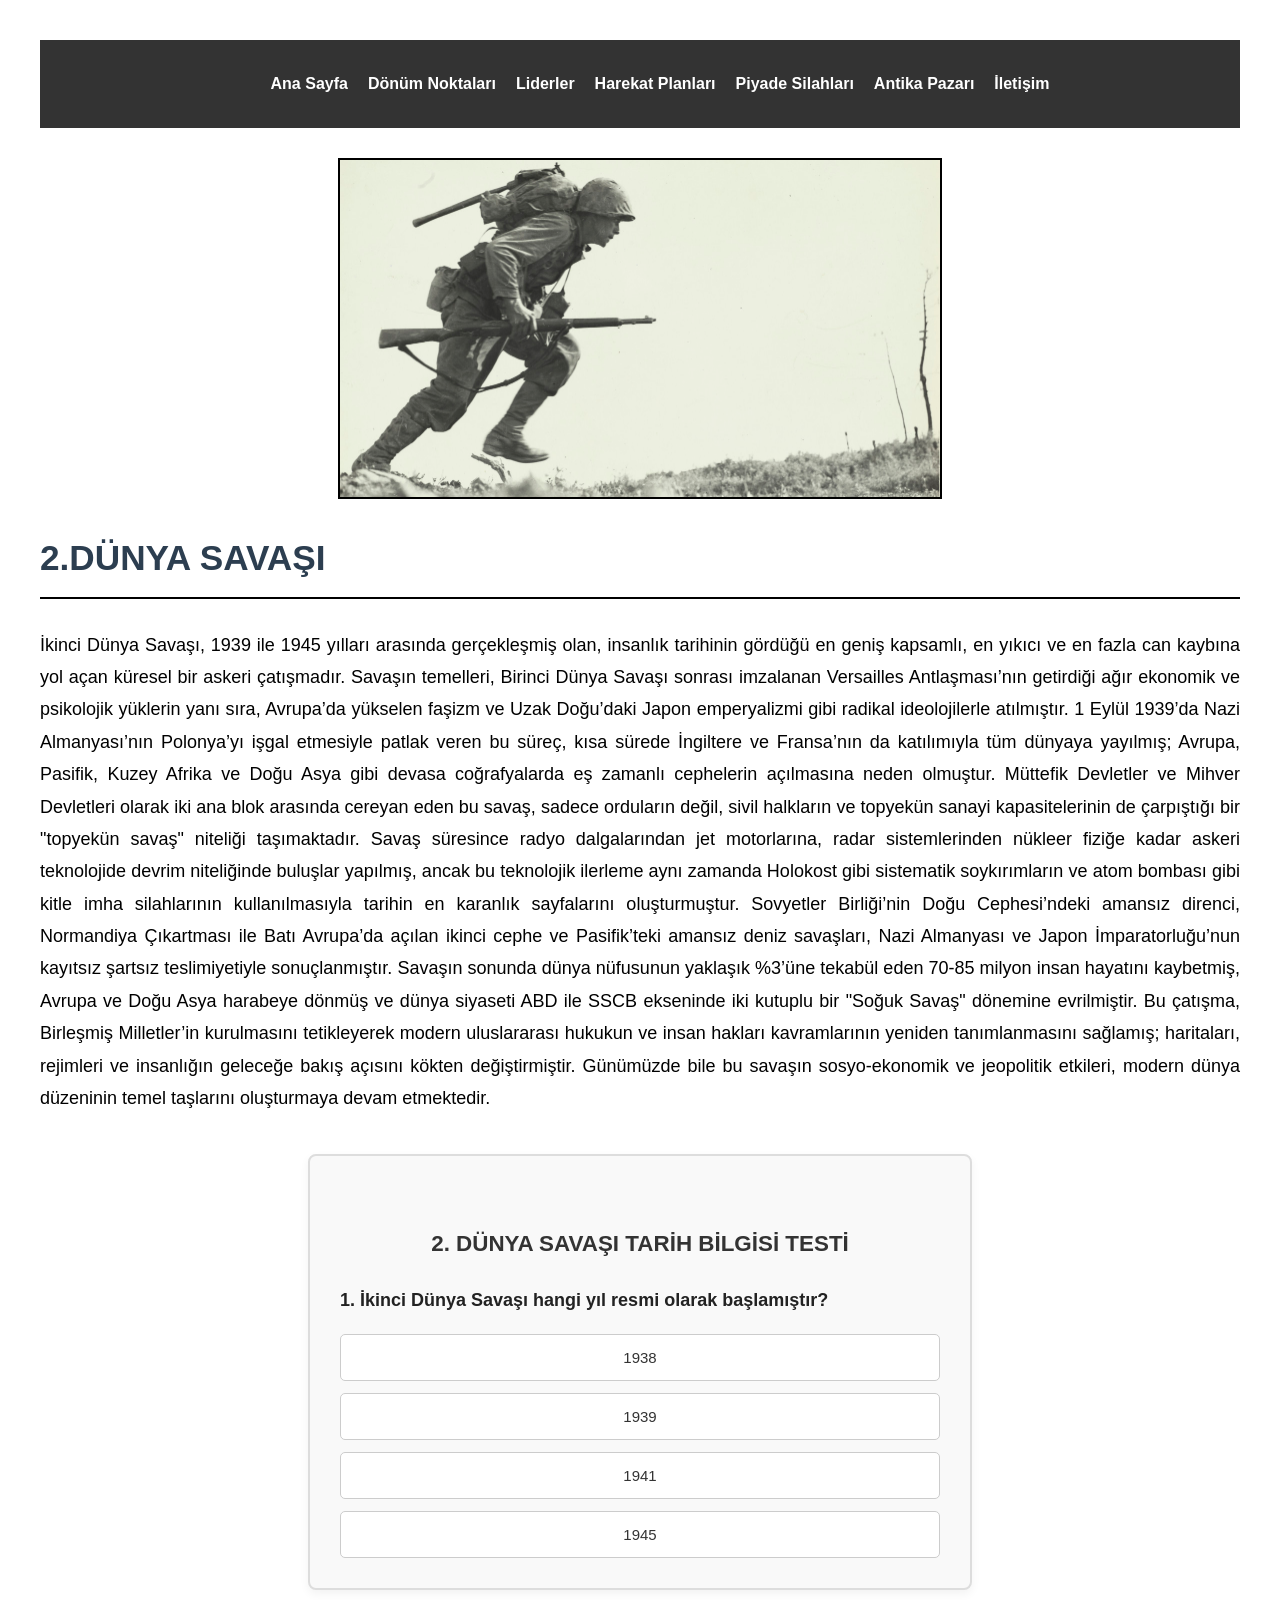
==== commit 40d7e294: "Add files via upload" ====
--- a/index.html
+++ b/index.html
@@ -9,7 +9,7 @@
 </head>
 <body>
 
-    <!-- Sürdürülebilir ve Sabit Navbar Yapısı -->
+    
     <nav class="main-navbar">
         <ul>
             <li><a href="index.html" class="active">Ana Sayfa</a></li>
@@ -22,7 +22,7 @@
         </ul>
     </nav>
 
-    <!-- page-content sınıfı sayesinde diğer sayfalarla milimetrik olarak aynı hizadadır -->
+   
     <div class="main-container page-content">
         
 
@@ -36,12 +36,31 @@
             <p class="description">
                 İkinci Dünya Savaşı, 1939 ile 1945 yılları arasında gerçekleşmiş olan, insanlık tarihinin gördüğü en geniş kapsamlı, en yıkıcı ve en fazla can kaybına yol açan küresel bir askeri çatışmadır. Savaşın temelleri, Birinci Dünya Savaşı sonrası imzalanan Versailles Antlaşması’nın getirdiği ağır ekonomik ve psikolojik yüklerin yanı sıra, Avrupa’da yükselen faşizm ve Uzak Doğu’daki Japon emperyalizmi gibi radikal ideolojilerle atılmıştır. 1 Eylül 1939’da Nazi Almanyası’nın Polonya’yı işgal etmesiyle patlak veren bu süreç, kısa sürede İngiltere ve Fransa’nın da katılımıyla tüm dünyaya yayılmış; Avrupa, Pasifik, Kuzey Afrika ve Doğu Asya gibi devasa coğrafyalarda eş zamanlı cephelerin açılmasına neden olmuştur. Müttefik Devletler ve Mihver Devletleri olarak iki ana blok arasında cereyan eden bu savaş, sadece orduların değil, sivil halkların ve topyekün sanayi kapasitelerinin de çarpıştığı bir "topyekün savaş" niteliği taşımaktadır. Savaş süresince radyo dalgalarından jet motorlarına, radar sistemlerinden nükleer fiziğe kadar askeri teknolojide devrim niteliğinde buluşlar yapılmış, ancak bu teknolojik ilerleme aynı zamanda Holokost gibi sistematik soykırımların ve atom bombası gibi kitle imha silahlarının kullanılmasıyla tarihin en karanlık sayfalarını oluşturmuştur. Sovyetler Birliği’nin Doğu Cephesi’ndeki amansız direnci, Normandiya Çıkartması ile Batı Avrupa’da açılan ikinci cephe ve Pasifik’teki amansız deniz savaşları, Nazi Almanyası ve Japon İmparatorluğu’nun kayıtsız şartsız teslimiyetiyle sonuçlanmıştır. Savaşın sonunda dünya nüfusunun yaklaşık %3’üne tekabül eden 70-85 milyon insan hayatını kaybetmiş, Avrupa ve Doğu Asya harabeye dönmüş ve dünya siyaseti ABD ile SSCB ekseninde iki kutuplu bir "Soğuk Savaş" dönemine evrilmiştir. Bu çatışma, Birleşmiş Milletler’in kurulmasını tetikleyerek modern uluslararası hukukun ve insan hakları kavramlarının yeniden tanımlanmasını sağlamış; haritaları, rejimleri ve insanlığın geleceğe bakış açısını kökten değiştirmiştir. Günümüzde bile bu savaşın sosyo-ekonomik ve jeopolitik etkileri, modern dünya düzeninin temel taşlarını oluşturmaya devam etmektedir.
             </p>
+            <section class="quiz-section page-content">
+    <h2>2. Dünya Savaşı Tarih Bilgisi Testi</h2>
+    <p class="quiz-lead"></p>
+    
+    <div class="quiz-container">
+        <div id="question-container">
+            <p id="quiz-question">Soru buraya gelecek...</p>
+            <div id="options-container">
+                </div>
+        </div>
+        
+        <div id="result-container" class="hidden">
+            <h3 id="result-score">Tebrikler!</h3>
+            <p id="result-message">Mesaj buraya gelecek...</p>
+            <button id="restart-btn">Testi Yeniden Başlat</button>
+        </div>
+    </div>
+</section>
 
            
         </div>
     </div>
 
-    <!-- JS Dosyası Bağlantısı -->
+
+
     <script src="scripts/myscript.js"></script>
 </body>
 </html>
--- a/styles/style.css
+++ b/styles/style.css
@@ -38,7 +38,7 @@
 .link-blue { color: blue; border-color: blue; }
 .link-red { color: red; border-color: red; }
 .link-green { color: green; border-color: green; }
-/* Navigasyon için Flexbox (Madde 4 & 14) */
+
 nav {
     background-color: #333;
     padding: 15px;
@@ -57,7 +57,7 @@
     font-weight: bold;
 }
 
-/* İçerik Düzeni */
+
 .container {
     max-width: 900px;
     margin: 0 auto;
@@ -95,7 +95,7 @@
     max-width: 1000px;
     margin: 0 auto;
     padding: 20px;
-    background-color: #f9f9f9; /* Hafif gri arka plan hocanın hoşuna gider */
+    background-color: #f9f9f9; 
 }
 
 h1 {
@@ -104,7 +104,7 @@
     margin-bottom: 30px;
 }
 
-/* İçindekiler (Jump Links) Bölümü */
+
 .icindekiler {
     margin-bottom: 40px;
     border-left: 5px solid #2c3e50;
@@ -123,7 +123,7 @@
 }
 
 .icindekiler a:hover {
-    color: #c0392b; /* Üstüne gelince kırmızı olur */
+    color: #c0392b; /* Üstüne gelince kırmızı */
     padding-left: 5px;
 }
 
@@ -142,7 +142,7 @@
 }
 
 section p {
-    text-align: justify; /* Metni iki yana yaslar, daha profesyonel durur */
+    text-align: justify; 
     line-height: 1.8;
 }
 
@@ -161,7 +161,7 @@
     padding: 10px 20px;
 }
 
-/* Footer (Huzeyfe Gedik imzası için) */
+
 footer {
     text-align: center;
     padding: 20px;
@@ -169,7 +169,7 @@
     color: white;
     margin-top: 40px;
 }
-/* Genel Ayarlar */
+
 body {
     font-family: 'Segoe UI', Tahoma, Geneva, Verdana, sans-serif;
     background-color: #f0f2f5;
@@ -188,7 +188,7 @@
     border-radius: 8px;
 }
 
-/* Başlıklar */
+
 h1 {
     color: #2c3e50;
     text-align: center;
@@ -197,7 +197,7 @@
     padding-bottom: 15px;
 }
 
-/* İçindekiler Paneli */
+
 .nav-box {
     background: #f8f9fa;
     border: 1px solid #dee2e6;
@@ -220,7 +220,7 @@
     padding-left: 10px;
 }
 
-/* İçerik Bölümleri */
+
 section {
     margin-top: 40px;
     padding-top: 20px;
@@ -238,7 +238,7 @@
     margin-bottom: 20px;
 }
 
-/* Alt Kısım */
+
 .footer {
     text-align: center;
     margin-top: 50px;
@@ -255,7 +255,7 @@
     text-decoration: none;
     border-radius: 4px;
 }
-/* GENEL AYARLAR */
+
 body {
     background-color: #ffffff;
     color: #000000;
@@ -264,7 +264,7 @@
     margin: 40px;
 }
 
-/* ÜST MENÜ (NAV BAR) */
+
 .top-nav {
     background-color: #2c3e50;
     overflow: hidden;
@@ -288,7 +288,7 @@
     background-color: #c0392b;
 }
 
-/* BAŞLIKLAR VE İÇERİK */
+
 h1 {
     text-align: left;
     text-transform: uppercase;
@@ -313,7 +313,7 @@
     margin-bottom: 20px;
 }
 
-/* RESİM AYARLARI */
+
 .resim {
     width: 300px;
     height: 200px;
@@ -340,26 +340,24 @@
     border-top: 1px solid #ccc;
     padding-top: 20px;
 }
-/* =========================================
-   ANTİKA PAZARI - ÜRÜN MARKET TASARIMI
-   ========================================= */
-
-/* Ürünlerin genel kapsayıcısı */
+
+
+
 .shop-container {
     max-width: 1100px;
     margin: 20px auto;
     padding: 20px;
 }
 
-/* Ürünleri yan yana dizen ve ekran dolunca alta kaydıran yapı */
+
 .product-grid {
     display: flex;
     gap: 30px;
     flex-wrap: wrap; 
-    justify-content: center; /* Kartları ortalar */
-}
-
-/* Her bir ürün kartının tasarımı */
+    justify-content: center;
+}
+
+
 .product-card {
     background: #ffffff;
     border: 1px solid #ddd;
@@ -368,11 +366,10 @@
     overflow: hidden; 
     transition: transform 0.3s ease, box-shadow 0.3s ease;
     display: flex;
-    flex-direction: column; /* Kart içindekileri alt alta dizer */
-}
-
+    flex-direction: column;
+}
 .product-card:hover {
-    transform: translateY(-5px); /* Üstüne gelince hafif yukarı kalkar */
+    transform: translateY(-5px); 
     box-shadow: 0 10px 20px rgba(0,0,0,0.15);
 }
 
@@ -384,14 +381,14 @@
     border-bottom: 1px solid #eee;
 }
 
-/* Ürün resmi ayarı */
+
 .shop-img {
     width: 100%;
     height: 100%;
-    object-fit: cover; /* Resmi kutuya tam sığdırır */
-}
-
-/* Yazıların olduğu alan */
+    object-fit: cover; 
+}
+
+
 .product-details {
     padding: 20px;
     text-align: center;
@@ -414,7 +411,7 @@
     font-size: 0.9em;
     color: #666;
     margin-bottom: 15px;
-    height: 50px; /* Metinler farklı uzunlukta olsa da butonlar hizalı durur */
+    height: 50px; 
     overflow: hidden;
 }
 
@@ -427,7 +424,7 @@
     width: 100%;
     cursor: pointer;
     font-weight: bold;
-    border-radius: 0 0 8px 8px; /* Alt köşeleri yuvarlar */
+    border-radius: 0 0 8px 8px;
     transition: background 0.3s;
 }
 
@@ -479,7 +476,7 @@
 
 .buy-button:hover { background: #2ecc71; }
 
-/* Mobil Uyumluluk (Responsive) - 6. Madde */
+
 @media (max-width: 800px) { 
     .detay-item { flex-direction: column; text-align: center; } 
     .detay-bilgi { text-align: center; } 
@@ -545,24 +542,24 @@
         text-align: center;
         margin-top: 30px;
     }
-    /* İletişim Sayfası Simetri Ayarı */
+   
 .contact-wrapper {
     display: flex;
-    justify-content: space-between; /* İki kutuyu iki yana yaslar */
-    align-items: flex-start; /* Başlıkları yukarıda hizalar */
-    gap: 40px; /* Aradaki boşluk */
+    justify-content: space-between;
+    align-items: flex-start; 
+    gap: 40px; 
     margin: 30px 0;
 }
 
 .contact-info, .contact-form-section {
-    flex: 1; /* İki kutunun da genişliğini eşitler (Simetri burada sağlanır) */
-    background: #f9f9f9; /* Hafif bir arka plan */
+    flex: 1; 
+    background: #f9f9f9; 
     padding: 20px;
     border-radius: 8px;
     border: 1px solid #ddd;
 }
 
-/* Mobilde simetri bozulmasın diye (Ekran küçülünce alt alta gelirler) */
+
 @media (max-width: 768px) {
     .contact-wrapper {
         display: block;
@@ -571,18 +568,18 @@
         margin-bottom: 20px;
     }
 }
-/* --- MOBİL VE TABLET UYUMLULUĞU (RESPONSIVE) --- */
-
-/* 768px ve daha küçük ekranlar için (Telefonlar ve küçük tabletler) */
+
+
+
 @media screen and (max-width: 768px) {
     
-    /* Konteyner genişliğini ayarla */
+    
     .container {
         width: 95%;
         padding: 10px;
     }
 
-    /* Navbar'ı dikey hale getir */
+   
     nav ul {
         flex-direction: column;
         align-items: center;
@@ -594,7 +591,6 @@
         text-align: center;
     }
 
-    /* İletişim sayfasındaki o simetrik kutuları alt alta getir */
     .contact-wrapper {
         flex-direction: column;
         gap: 20px;
@@ -602,100 +598,190 @@
 
     .contact-info, .contact-form-section {
         flex: none;
-        width: 100%; /* Mobilde tam genişlik */
-    }
-
-    /* Görsellerin taşmasını engelle (Silahlar sayfası için) */
+        width: 100%; 
+    }
+
+   
     .resim {
         max-width: 100%;
         height: auto;
     }
 
-    /* Başlık boyutlarını küçült */
     h1 {
         font-size: 1.8rem;
     }
 }
-/* ==========================================================================
-   EKSİKSİZ MOBİL UYUMLULUK (RESPONSIVE) AYARLARI
-   ========================================================================== */
+
 @media screen and (max-width: 768px) {
 
-    /* 1. Navbar'ı tüm sayfalarda tamamen esnek ve tam genişlik yapıyoruz */
+    html, body {
+        margin: 0 !important;
+        padding: 0 !important;
+        width: 100% !important;
+        max-width: 100% !important;
+        overflow-x: hidden !important;
+        box-sizing: border-box !important;
+    }
+
+    *, *:before, *:after {
+        box-sizing: inherit !important;
+    }
+
+  
     .main-navbar {
-        position: relative !important; /* Mobilde içeriğin üstüne binmesin */
+        position: relative !important;
         width: 100% !important;
+        max-width: 100% !important;
         height: auto !important;
-        background-color: #333;
+        background-color: #333 !important;
         padding: 10px 0 !important;
-        margin: 0 0 15px 0 !important; /* Altındaki içerikle arasına temiz bir boşluk */
+        margin: 0 0 20px 0 !important;
         display: block !important;
-    }
-
-    /* Listeyi alt alta dikey bir bloğa çeviriyoruz */
+        box-sizing: border-box !important;
+    }
+
+    /* Menü Listesi */
     .main-navbar ul {
         display: flex !important;
-        flex-direction: column !important; /* Elemanları alt alta dizer */
+        flex-direction: column !important;
         align-items: center !important;
         justify-content: center !important;
         padding: 0 !important;
         margin: 0 !important;
         width: 100% !important;
-        line-height: normal !important;
-    }
-
-    /* Her bir menü linkinin kutusunu genişletip tıklama alanını büyütüyoruz */
+        list-style: none !important;
+        line-height: 1.0 !important;
+    }
+
     .main-navbar ul li {
         width: 100% !important;
         text-align: center !important;
-        margin: 6px 0 !important;
+        margin: 0 !important;
+        padding: 0 !important;
     }
 
     .main-navbar ul li a {
         display: block !important;
-        padding: 10px 0 !important;
-        font-size: 16px !important; /* Mobilde rahat okunabilir boyut */
-        width: 100% !important;
-    }
-
-    /* 2. Ana Kapsayıcıların Kaymasını Engelleme */
-    .main-container, .container, .page-content {
+        color: #fff !important;
+        font-size: 16px !important;
+        text-decoration: none !important;
+        padding: 18px 0 !important; 
         width: 100% !important;
         max-width: 100% !important;
         box-sizing: border-box !important;
-        padding: 10px 15px !important;
-        margin-top: 0 !important; /* Üst boşluğu sıfırlıyoruz çünkü navbar artık relative */
-    }
-
-    /* 3. Resimlerin Ekrandan Taşmasını Önleme */
-    .main-img, img {
+        text-align: center !important;
+        line-height: 1.4 !important;
+    }
+
+    /* İçerik Alanları */
+    .main-container, .container, .page-content, .shop-container {
         width: 100% !important;
         max-width: 100% !important;
-        height: auto !important;
-        display: block;
-        margin: 0 auto;
-    }
-
-    /* 4. Başlıkları ve Açıklamaları Ortala/Düzenle */
-    h1, h2 {
-        font-size: 20px !important;
-        text-align: center !important;
-        line-height: 1.3 !important;
-    }
-
-    .description {
-        font-size: 14px !important;
-        text-align: justify !important;
-        line-height: 1.6 !important;
-    }
-
-    /* 5. Antika Sayfasındaki Ürün Kartlarını Hizalama (Flexbox/Grid Ayarı) */
-    /* Kartların mobilde yan yana sıkışıp taşmasını engeller, alt alta temizce dizer */
-    .content-wrapper, .links-section, .contact-wrapper {
-        display: flex !important;
-        flex-direction: column !important;
-        align-items: center !important;
-        width: 100% !important;
-        gap: 15px !important;
+        box-sizing: border-box !important;
+        padding: 0 20px !important;
+        margin: 0 auto !important;
+    }
+}
+
+.quiz-section {
+    background-color: #f9f9f9;
+    border: 2px solid #ddd;
+    border-radius: 8px;
+    padding: 30px;
+    margin: 40px auto;
+    max-width: 600px;
+    text-align: center;
+    box-shadow: 0 4px 10px rgba(0,0,0,0.05);
+}
+
+.quiz-section h2 {
+    color: #333;
+    margin-bottom: 5px;
+}
+
+.quiz-lead {
+    color: #666;
+    font-size: 14px;
+    margin-bottom: 25px;
+}
+
+#quiz-question {
+    font-size: 18px;
+    font-weight: bold;
+    color: #222;
+    margin-bottom: 20px;
+    line-height: 1.5;
+}
+
+#options-container {
+    display: flex;
+    flex-direction: column;
+    gap: 12px;
+}
+
+/* Şık Butonları */
+.quiz-opt-btn {
+    background-color: #fff;
+    color: #333;
+    border: 1px solid #ccc;
+    border-radius: 5px;
+    padding: 14px 20px;
+    font-size: 15px;
+    font-weight: 500;
+    cursor: pointer;
+    transition: all 0.2s ease;
+    text-align: center;
+}
+
+.quiz-opt-btn:hover {
+    background-color: #333;
+    color: #fff;
+    border-color: #333;
+}
+
+/* Sonuç Ekranı ve Yeniden Başlat Butonu */
+.hidden {
+    display: none !important;
+}
+
+#result-container h3 {
+    font-size: 22px;
+    color: #2e7d32;
+    margin-bottom: 10px;
+}
+
+#result-message {
+    font-size: 16px;
+    color: #555;
+    margin-bottom: 20px;
+}
+
+#restart-btn {
+    background-color: #2e7d32;
+    color: #fff;
+    border: none;
+    border-radius: 5px;
+    padding: 12px 25px;
+    font-size: 15px;
+    cursor: pointer;
+    transition: background 0.2s;
+}
+
+#restart-btn:hover {
+    background-color: #1b5e20;
+}
+
+/* Mobilde (Genişlik 768px altındayken) tam ekran uyumu */
+@media screen and (max-width: 768px) {
+    .quiz-section {
+        margin: 20px 15px;
+        padding: 20px 15px;
+    }
+    #quiz-question {
+        font-size: 16px;
+    }
+    .quiz-opt-btn {
+        padding: 12px 15px;
+        font-size: 14px;
     }
 }
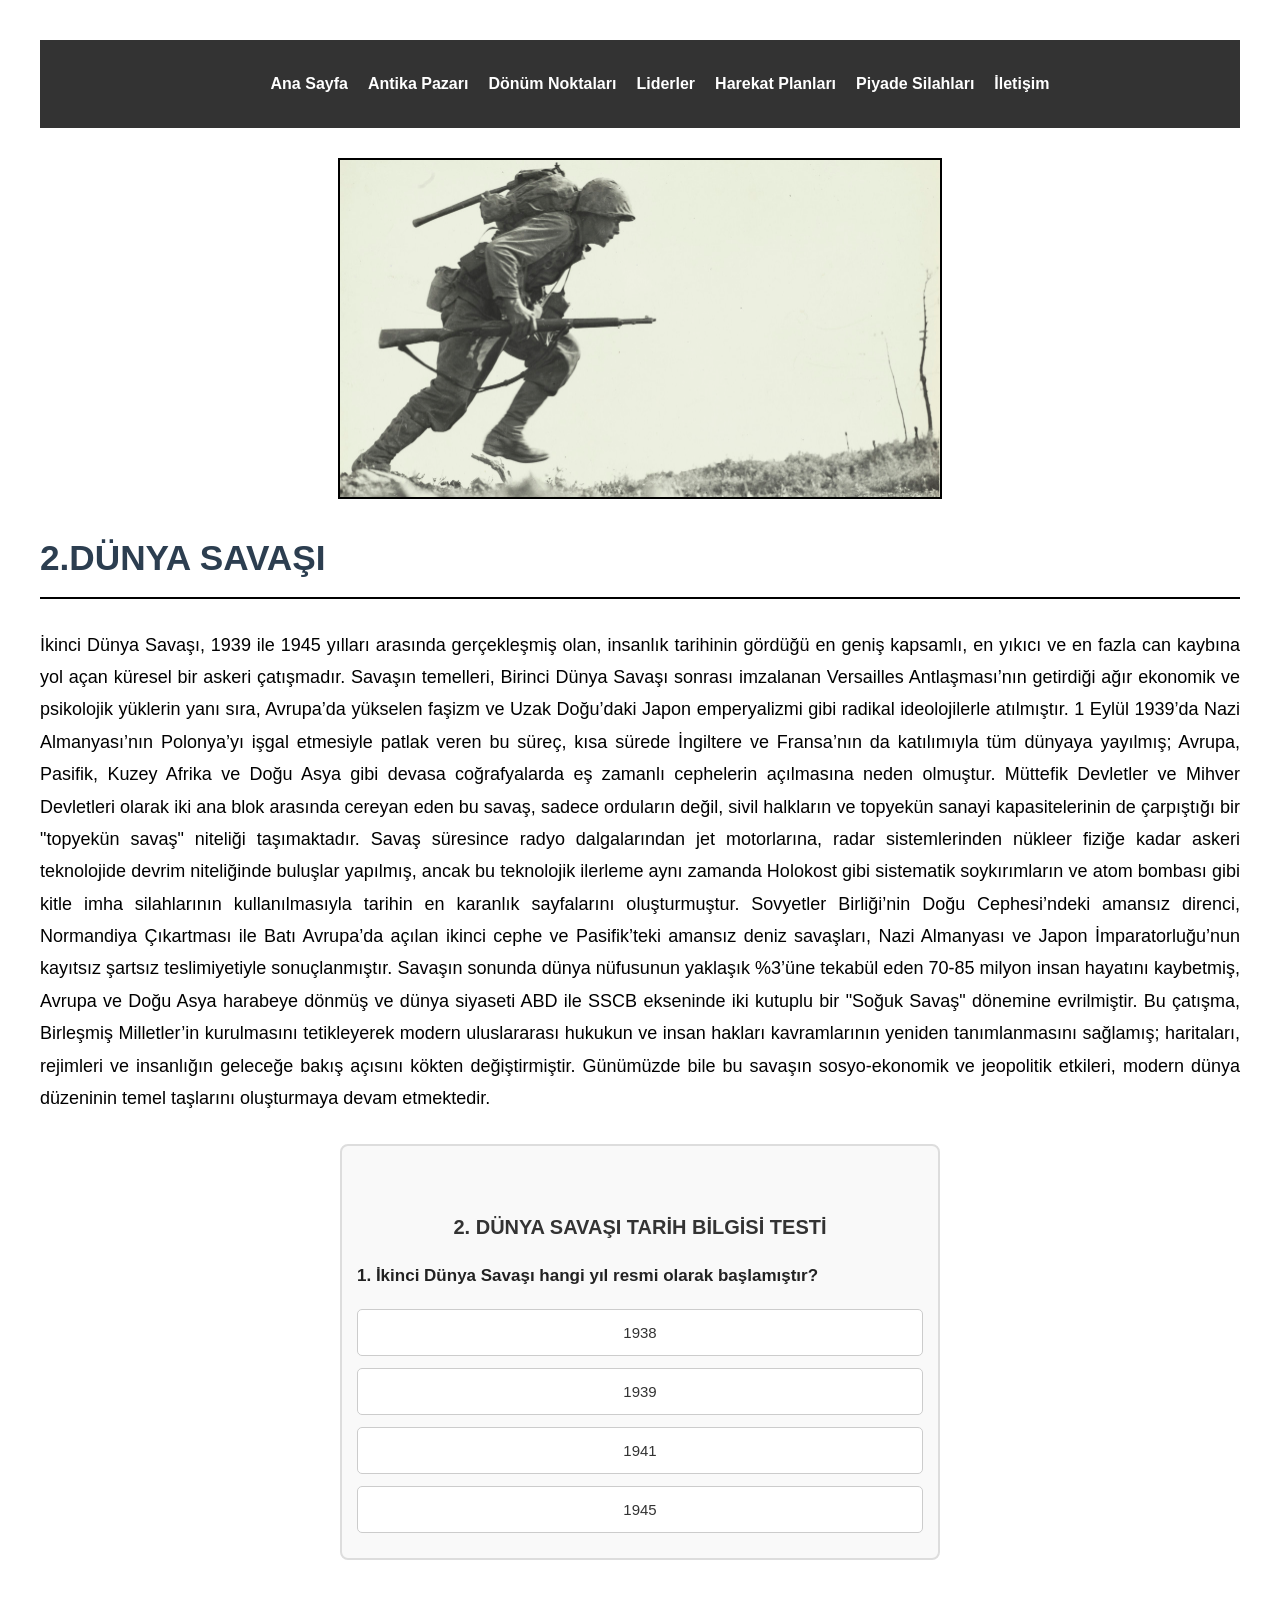
==== commit a18749dd: "Update index.html" ====
--- a/index.html
+++ b/index.html
@@ -13,11 +13,12 @@
     <nav class="main-navbar">
         <ul>
             <li><a href="index.html" class="active">Ana Sayfa</a></li>
+            <li><a href="pages/antika.html">Antika Pazarı</a></li>
             <li><a href="pages/donum-noktalari.html">Dönüm Noktaları</a></li>
             <li><a href="pages/liderler.html">Liderler</a></li>
             <li><a href="pages/harekat-planlari.html">Harekat Planları</a></li>
             <li><a href="pages/silahlar.html">Piyade Silahları</a></li>
-            <li><a href="pages/antika.html">Antika Pazarı</a></li>
+            
             <li><a href="pages/iletisim.html">İletişim</a></li>
         </ul>
     </nav>
@@ -42,14 +43,13 @@
     
     <div class="quiz-container">
         <div id="question-container">
-            <p id="quiz-question">Soru buraya gelecek...</p>
-            <div id="options-container">
-                </div>
+            <p id="quiz-question">Soru yükleniyor...</p>
+            <div id="options-container"></div>
         </div>
         
         <div id="result-container" class="hidden">
-            <h3 id="result-score">Tebrikler!</h3>
-            <p id="result-message">Mesaj buraya gelecek...</p>
+            <h3 id="result-score">Test Bitti!</h3>
+            <p id="result-message">Sonuç hesaplanıyor...</p>
             <button id="restart-btn">Testi Yeniden Başlat</button>
         </div>
     </div>
@@ -63,4 +63,4 @@
 
     <script src="scripts/myscript.js"></script>
 </body>
-</html>+</html>
--- a/styles/style.css
+++ b/styles/style.css
@@ -369,8 +369,7 @@
     flex-direction: column;
 }
 .product-card:hover {
-    transform: translateY(-5px); 
-    box-shadow: 0 10px 20px rgba(0,0,0,0.15);
+    transform: none !important;
 }
 
 /* Resmin içinde durduğu kutu */
@@ -683,94 +682,102 @@
     }
 }
 
+/* ==========================================================================
+   QUIZ (TEST) UYGULAMASI MOBİL VE MASAÜSTÜ TASARIMI
+   ========================================================================== */
 .quiz-section {
-    background-color: #f9f9f9;
-    border: 2px solid #ddd;
-    border-radius: 8px;
-    padding: 30px;
-    margin: 40px auto;
-    max-width: 600px;
-    text-align: center;
-    box-shadow: 0 4px 10px rgba(0,0,0,0.05);
+    background-color: #f9f9f9 !important;
+    border: 2px solid #ddd !important;
+    border-radius: 8px !important;
+    padding: 25px 15px !important;
+    margin: 30px auto !important;
+    max-width: 600px !important;
+    text-align: center !important;
+    box-sizing: border-box !important;
+    display: block !important;
 }
 
 .quiz-section h2 {
-    color: #333;
-    margin-bottom: 5px;
+    color: #333 !important;
+    font-size: 20px !important;
+    margin-bottom: 10px !important;
 }
 
 .quiz-lead {
-    color: #666;
-    font-size: 14px;
-    margin-bottom: 25px;
+    color: #666 !important;
+    font-size: 14px !important;
+    margin-bottom: 20px !important;
 }
 
 #quiz-question {
-    font-size: 18px;
-    font-weight: bold;
-    color: #222;
-    margin-bottom: 20px;
-    line-height: 1.5;
+    font-size: 17px !important;
+    font-weight: bold !important;
+    color: #222 !important;
+    margin-bottom: 20px !important;
+    line-height: 1.5 !important;
 }
 
 #options-container {
-    display: flex;
-    flex-direction: column;
-    gap: 12px;
+    display: flex !important;
+    flex-direction: column !important;
+    gap: 12px !important;
+    width: 100% !important;
 }
 
 /* Şık Butonları */
 .quiz-opt-btn {
-    background-color: #fff;
-    color: #333;
-    border: 1px solid #ccc;
-    border-radius: 5px;
-    padding: 14px 20px;
-    font-size: 15px;
-    font-weight: 500;
-    cursor: pointer;
-    transition: all 0.2s ease;
-    text-align: center;
+    background-color: #fff !important;
+    color: #333 !important;
+    border: 1px solid #ccc !important;
+    border-radius: 5px !important;
+    padding: 14px 20px !important;
+    font-size: 15px !important;
+    font-weight: 500 !important;
+    cursor: pointer !important;
+    transition: all 0.2s ease !important;
+    text-align: center !important;
+    width: 100% !important;
+    box-sizing: border-box !important;
 }
 
 .quiz-opt-btn:hover {
-    background-color: #333;
-    color: #fff;
-    border-color: #333;
-}
-
-/* Sonuç Ekranı ve Yeniden Başlat Butonu */
-.hidden {
+    background-color: #333 !important;
+    color: #fff !important;
+    border-color: #333 !important;
+}
+
+/* JAVASCRIPT GİZLEME SINIFLARI (Zorlu Ezme) */
+#question-container.hidden, 
+#result-container.hidden {
     display: none !important;
 }
 
 #result-container h3 {
-    font-size: 22px;
-    color: #2e7d32;
-    margin-bottom: 10px;
+    font-size: 22px !important;
+    color: #2e7d32 !important;
+    margin-bottom: 10px !important;
 }
 
 #result-message {
-    font-size: 16px;
-    color: #555;
-    margin-bottom: 20px;
+    font-size: 16px !important;
+    color: #555 !important;
+    margin-bottom: 20px !important;
 }
 
 #restart-btn {
-    background-color: #2e7d32;
-    color: #fff;
-    border: none;
-    border-radius: 5px;
-    padding: 12px 25px;
-    font-size: 15px;
-    cursor: pointer;
-    transition: background 0.2s;
+    background-color: #2e7d32 !important;
+    color: #fff !important;
+    border: none !important;
+    border-radius: 5px !important;
+    padding: 12px 25px !important;
+    font-size: 15px !important;
+    cursor: pointer !important;
+    transition: background 0.2s !important;
 }
 
 #restart-btn:hover {
-    background-color: #1b5e20;
-}
-
+    background-color: #1b5e20 !important;
+}
 /* Mobilde (Genişlik 768px altındayken) tam ekran uyumu */
 @media screen and (max-width: 768px) {
     .quiz-section {
@@ -784,4 +791,31 @@
         padding: 12px 15px;
         font-size: 14px;
     }
+}
+/* İletişim E-posta Buton Tasarımı */
+.mail-butonu {
+    display: inline-block;
+    background-color: #db4437; /* Gmail Kırmızısı */
+    color: #ffffff;
+    text-decoration: none;
+    padding: 14px 28px;
+    font-size: 1.1rem;
+    font-weight: bold;
+    border-radius: 5px;
+    margin-top: 20px;
+    transition: background-color 0.3s ease, transform 0.2s ease;
+    box-shadow: 0 4px 6px rgba(0, 0, 0, 0.1);
+}
+
+.mail-butonu:hover {
+    background-color: #c53929;
+    transform: translateY(-2px);
+}
+
+.mail-butonu:active {
+    transform: translateY(0);
+}
+.contact-info {
+    width: 100%;
+    text-align: center;
 }
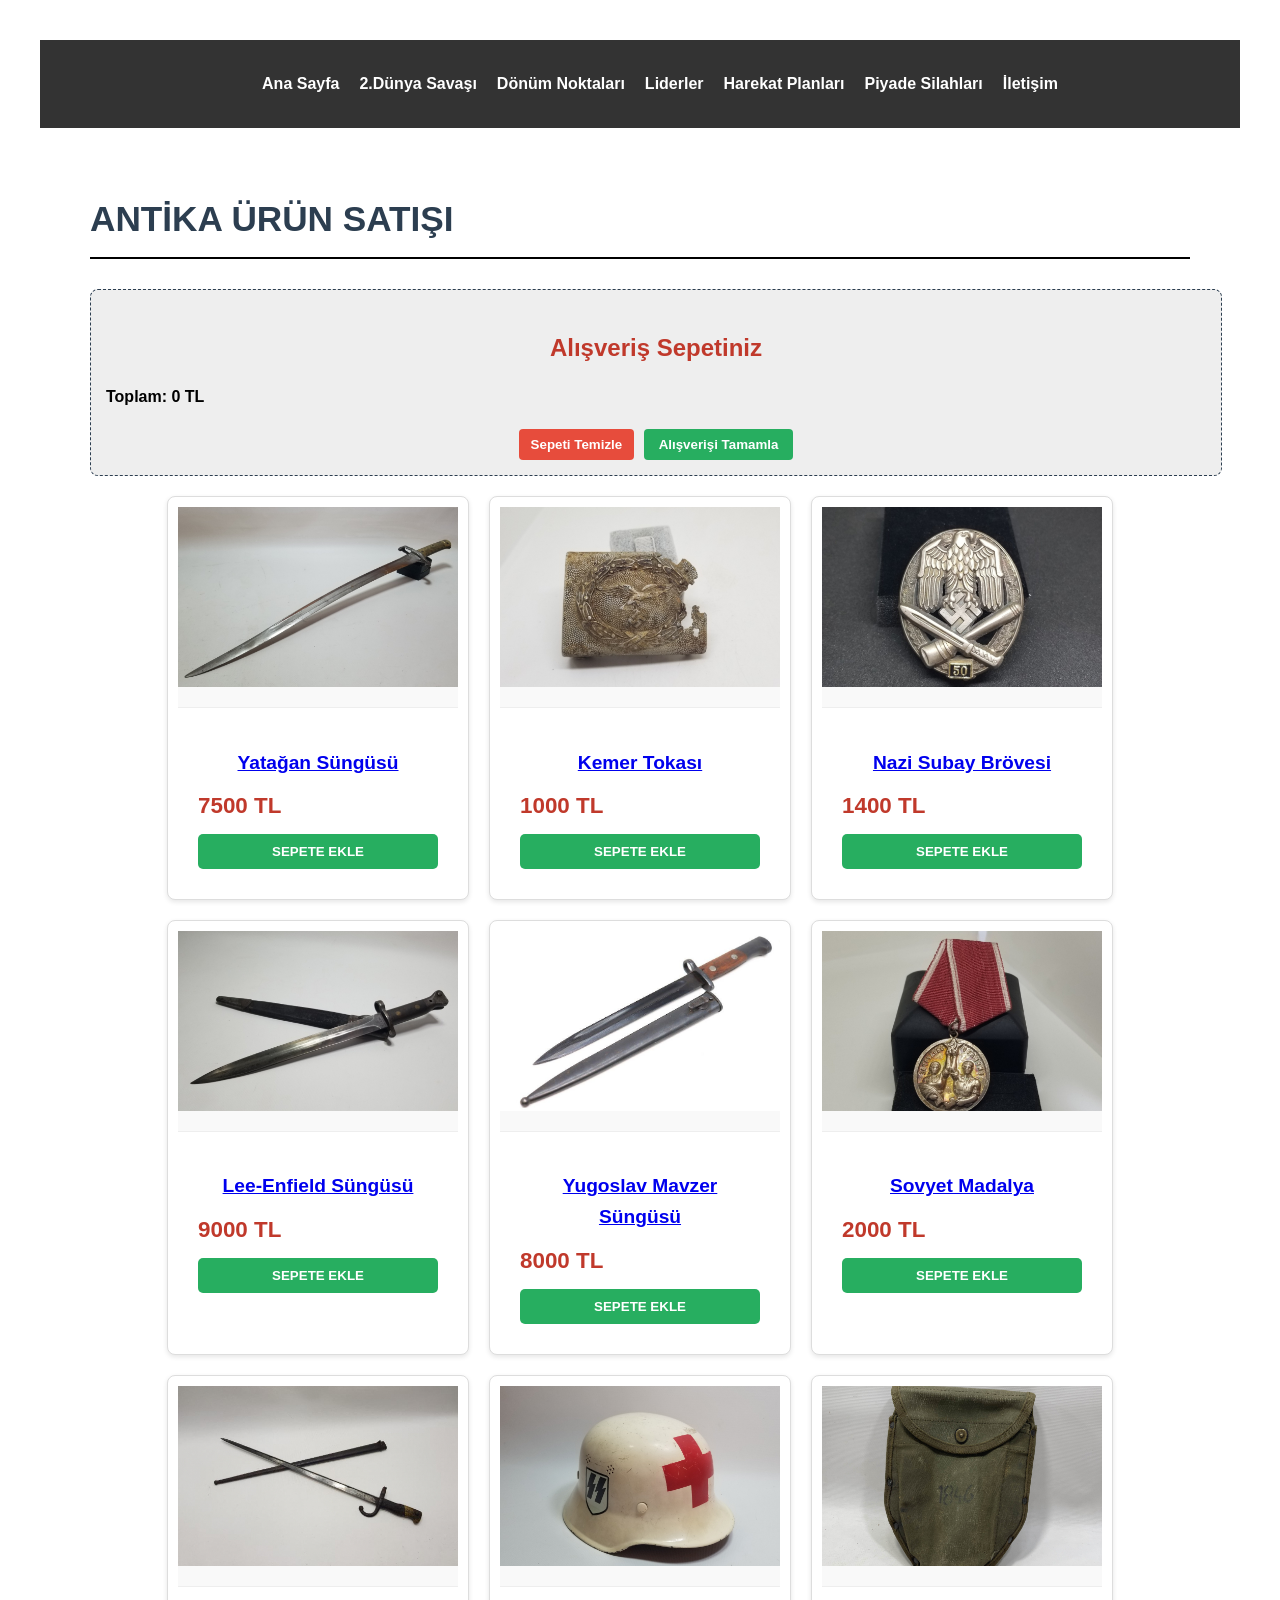
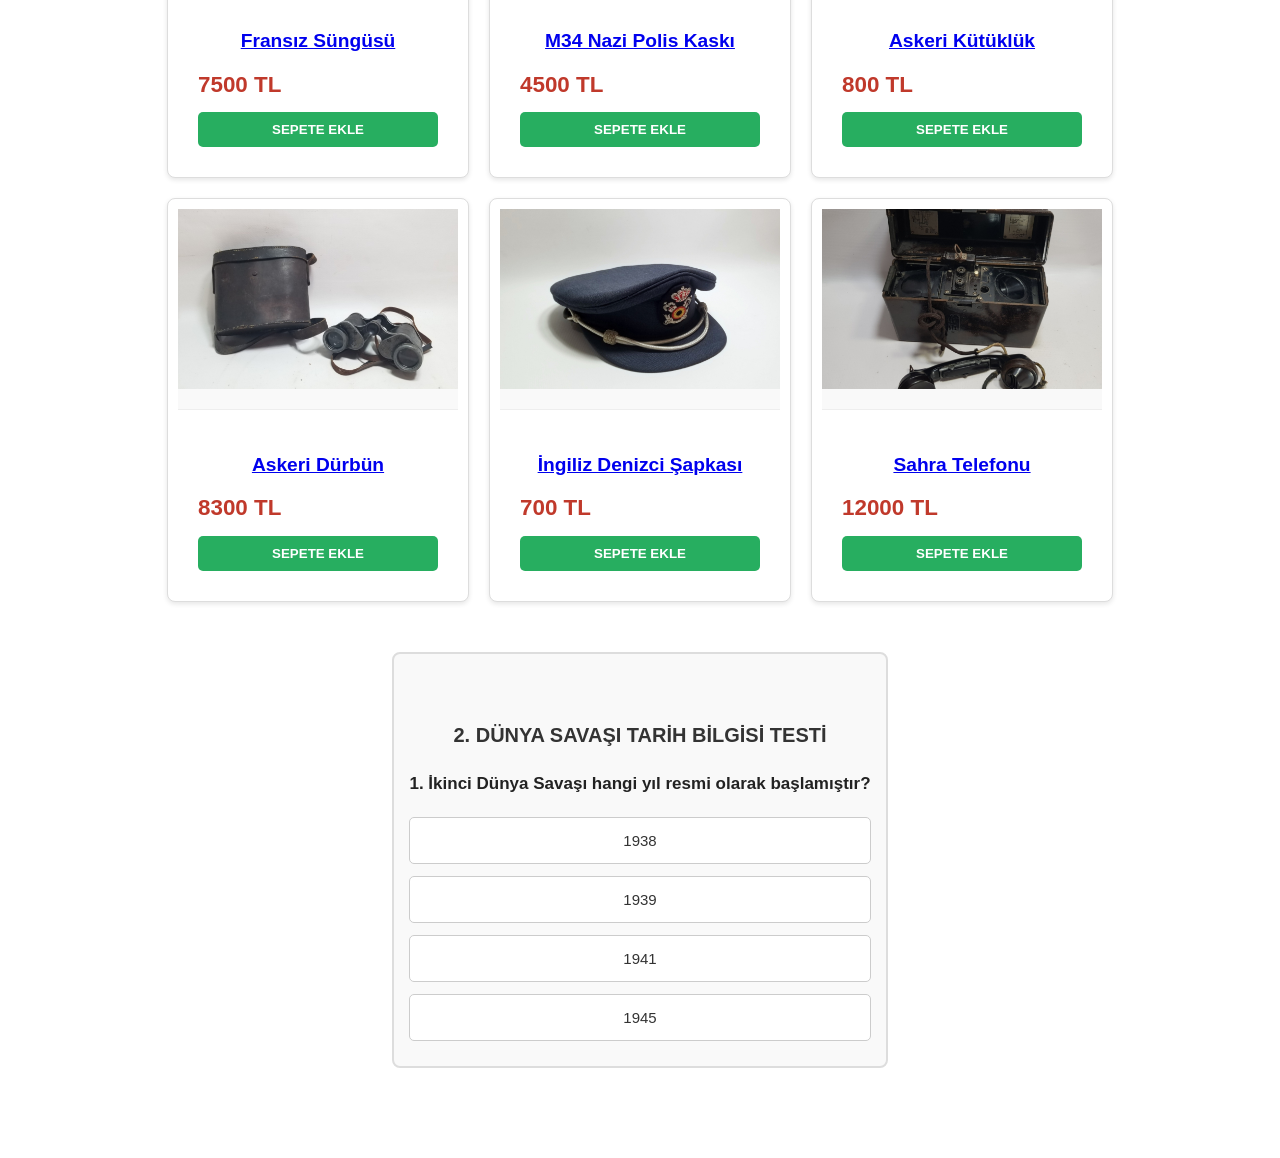
==== commit 20d13ce3: "Add files via upload" ====
--- a/index.html
+++ b/index.html
@@ -13,31 +13,163 @@
     <nav class="main-navbar">
         <ul>
             <li><a href="index.html" class="active">Ana Sayfa</a></li>
-            <li><a href="pages/antika.html">Antika Pazarı</a></li>
+            <li><a href="pages/savas.html">2.Dünya Savaşı</a></li>    
             <li><a href="pages/donum-noktalari.html">Dönüm Noktaları</a></li>
             <li><a href="pages/liderler.html">Liderler</a></li>
             <li><a href="pages/harekat-planlari.html">Harekat Planları</a></li>
             <li><a href="pages/silahlar.html">Piyade Silahları</a></li>
-            
+        
             <li><a href="pages/iletisim.html">İletişim</a></li>
         </ul>
     </nav>
 
    
-    <div class="main-container page-content">
-        
-
-        <div class="content-wrapper">
-            <a href="https://www.history.com/articles/world-war-ii-history" target="_blank">
-                <img src="img/ds2.jpg" alt="2. Dünya Savaşı" class="main-img">
-            </a>
-
-            <h1>2.DÜNYA SAVAŞI</h1>
-            
-            <p class="description">
-                İkinci Dünya Savaşı, 1939 ile 1945 yılları arasında gerçekleşmiş olan, insanlık tarihinin gördüğü en geniş kapsamlı, en yıkıcı ve en fazla can kaybına yol açan küresel bir askeri çatışmadır. Savaşın temelleri, Birinci Dünya Savaşı sonrası imzalanan Versailles Antlaşması’nın getirdiği ağır ekonomik ve psikolojik yüklerin yanı sıra, Avrupa’da yükselen faşizm ve Uzak Doğu’daki Japon emperyalizmi gibi radikal ideolojilerle atılmıştır. 1 Eylül 1939’da Nazi Almanyası’nın Polonya’yı işgal etmesiyle patlak veren bu süreç, kısa sürede İngiltere ve Fransa’nın da katılımıyla tüm dünyaya yayılmış; Avrupa, Pasifik, Kuzey Afrika ve Doğu Asya gibi devasa coğrafyalarda eş zamanlı cephelerin açılmasına neden olmuştur. Müttefik Devletler ve Mihver Devletleri olarak iki ana blok arasında cereyan eden bu savaş, sadece orduların değil, sivil halkların ve topyekün sanayi kapasitelerinin de çarpıştığı bir "topyekün savaş" niteliği taşımaktadır. Savaş süresince radyo dalgalarından jet motorlarına, radar sistemlerinden nükleer fiziğe kadar askeri teknolojide devrim niteliğinde buluşlar yapılmış, ancak bu teknolojik ilerleme aynı zamanda Holokost gibi sistematik soykırımların ve atom bombası gibi kitle imha silahlarının kullanılmasıyla tarihin en karanlık sayfalarını oluşturmuştur. Sovyetler Birliği’nin Doğu Cephesi’ndeki amansız direnci, Normandiya Çıkartması ile Batı Avrupa’da açılan ikinci cephe ve Pasifik’teki amansız deniz savaşları, Nazi Almanyası ve Japon İmparatorluğu’nun kayıtsız şartsız teslimiyetiyle sonuçlanmıştır. Savaşın sonunda dünya nüfusunun yaklaşık %3’üne tekabül eden 70-85 milyon insan hayatını kaybetmiş, Avrupa ve Doğu Asya harabeye dönmüş ve dünya siyaseti ABD ile SSCB ekseninde iki kutuplu bir "Soğuk Savaş" dönemine evrilmiştir. Bu çatışma, Birleşmiş Milletler’in kurulmasını tetikleyerek modern uluslararası hukukun ve insan hakları kavramlarının yeniden tanımlanmasını sağlamış; haritaları, rejimleri ve insanlığın geleceğe bakış açısını kökten değiştirmiştir. Günümüzde bile bu savaşın sosyo-ekonomik ve jeopolitik etkileri, modern dünya düzeninin temel taşlarını oluşturmaya devam etmektedir.
-            </p>
-            <section class="quiz-section page-content">
+    <div class="shop-container page-content">
+        <h1>Antika Ürün Satışı</h1>
+
+        <div id="sepet-paneli" class="cart-panel">
+            <h3>Alışveriş Sepetiniz</h3>
+            <ul id="sepet-listesi"></ul>
+            <p><strong>Toplam: <span id="toplam-fiyat">0</span> TL</strong></p>
+            <div class="cart-buttons">
+                <button id="sepeti-sil" onclick="sepetiTemizle()">Sepeti Temizle</button>
+                <button id="alisverisi-bitir" onclick="alisverisiBitir()">Alışverişi Tamamla</button>
+            </div>
+        </div>
+
+        <div class="product-grid">
+            <div class="product-card">
+                <div class="product-image-box">
+                    <a href="pages/urun-detay.html"><img src="img/yatagan.jpg" alt="yatagan" class="shop-img"></a>
+                </div>
+                <div class="product-details">
+                    <h3><a href="pages/urun-detay.html" class="product-link">Yatağan Süngüsü</a></h3>
+                    <p class="price">7500 TL</p>
+                    <button class="buy-button" onclick="sepeteEkle('Yatağan Süngüsü', 7500)">SEPETE EKLE</button>
+                </div>
+            </div>
+
+            <div class="product-card">
+                <div class="product-image-box">
+                    <a href="pages/urun-detay.html"><img src="img/nazisubay.jpg" alt="toka" class="shop-img"></a>
+                </div>
+                <div class="product-details">
+                    <h3><a href="pages/urun-detay.html" class="product-link">Kemer Tokası</a></h3>
+                    <p class="price">1000 TL</p>
+                    <button class="buy-button" onclick="sepeteEkle('Kemer Tokası', 1000)">SEPETE EKLE</button>
+                </div>
+            </div>
+
+            <div class="product-card">
+                <div class="product-image-box">
+                    <a href="pages/urun-detay.html"><img src="img/nazibrove.jpg" alt="brove" class="shop-img"></a>
+                </div>
+                <div class="product-details">
+                    <h3><a href="pages/urun-detay.html" class="product-link">Nazi Subay Brövesi</a></h3>
+                    <p class="price">1400 TL</p>
+                    <button class="buy-button" onclick="sepeteEkle('Nazi Brövesi', 1400)">SEPETE EKLE</button>
+                </div>
+            </div>
+
+            <div class="product-card">
+                <div class="product-image-box">
+                    <a href="pages/urun-detay.html"><img src="img/leeenfieldsüngü.jpg" alt="enfield" class="shop-img"></a>
+                </div>
+                <div class="product-details">
+                    <h3><a href="pages/urun-detay.html" class="product-link">Lee-Enfield Süngüsü</a></h3>
+                    <p class="price">9000 TL</p>
+                    <button class="buy-button" onclick="sepeteEkle('Enfield Süngü', 9000)">SEPETE EKLE</button>
+                </div>
+            </div>
+
+            <div class="product-card">
+                <div class="product-image-box">
+                    <a href="pages/urun-detay.html"><img src="img/yugo.jpg" alt="yugo" class="shop-img"></a>
+                </div>
+                <div class="product-details">
+                    <h3><a href="pages/urun-detay.html" class="product-link">Yugoslav Mavzer Süngüsü</a></h3>
+                    <p class="price">8000 TL</p>
+                    <button class="buy-button" onclick="sepeteEkle('Yugo Süngü', 8000)">SEPETE EKLE</button>
+                </div>
+            </div>
+
+            <div class="product-card">
+                <div class="product-image-box">
+                    <a href="pages/urun-detay.html"><img src="img/sovyetmadalya.jpg" alt="madalya" class="shop-img"></a>
+                </div>
+                <div class="product-details">
+                    <h3><a href="pages/urun-detay.html" class="product-link">Sovyet Madalya</a></h3>
+                    <p class="price">2000 TL</p>
+                    <button class="buy-button" onclick="sepeteEkle('Sovyet Madalya', 2000)">SEPETE EKLE</button>
+                </div>
+            </div>
+
+            <div class="product-card">
+                <div class="product-image-box">
+                    <a href="pages/urun-detay.html"><img src="img/fransız.jpg" alt="fransız" class="shop-img"></a>
+                </div>
+                <div class="product-details">
+                    <h3><a href="pages/urun-detay.html" class="product-link">Fransız Süngüsü</a></h3>
+                    <p class="price">7500 TL</p>
+                    <button class="buy-button" onclick="sepeteEkle('Fransız Süngü', 7500)">SEPETE EKLE</button>
+                </div>
+            </div>
+
+            <div class="product-card">
+                <div class="product-image-box">
+                    <a href="pages/urun-detay.html"><img src="img/ksk.jpg" alt="kask" class="shop-img"></a>
+                </div>
+                <div class="product-details">
+                    <h3><a href="pages/urun-detay.html" class="product-link">M34 Nazi Polis Kaskı</a></h3>
+                    <p class="price">4500 TL</p>
+                    <button class="buy-button" onclick="sepeteEkle('M34 Kask', 4500)">SEPETE EKLE</button>
+                </div>
+            </div>
+
+            <div class="product-card">
+                <div class="product-image-box">
+                    <a href="pages/urun-detay.html"><img src="img/kütüklük.jpg" alt="kütüklük" class="shop-img"></a>
+                </div>
+                <div class="product-details">
+                    <h3><a href="pages/urun-detay.html" class="product-link">Askeri Kütüklük</a></h3>
+                    <p class="price">800 TL</p>
+                    <button class="buy-button" onclick="sepeteEkle('Kütüklük', 800)">SEPETE EKLE</button>
+                </div>
+            </div>
+
+            <div class="product-card">
+                <div class="product-image-box">
+                    <a href="pages/urun-detay.html"><img src="img/dürbün.jpg" alt="dürbün" class="shop-img"></a>
+                </div>
+                <div class="product-details">
+                    <h3><a href="pages/urun-detay.html" class="product-link">Askeri Dürbün</a></h3>
+                    <p class="price">8300 TL</p>
+                    <button class="buy-button" onclick="sepeteEkle('Dürbün', 8300)">SEPETE EKLE</button>
+                </div>
+            </div>
+
+            <div class="product-card">
+                <div class="product-image-box">
+                    <a href="pages/urun-detay.html"><img src="img/ing.jpg" alt="sapka" class="shop-img"></a>
+                </div>
+                <div class="product-details">
+                    <h3><a href="pages/urun-detay.html" class="product-link">İngiliz Denizci Şapkası</a></h3>
+                    <p class="price">700 TL</p>
+                    <button class="buy-button" onclick="sepeteEkle('İngiliz Şapka', 700)">SEPETE EKLE</button>
+                </div>
+            </div>
+
+            <div class="product-card">
+                <div class="product-image-box">
+                    <a href="pages/urun-detay.html"><img src="img/telefon.jpg" alt="telefon" class="shop-img"></a>
+                </div>
+                <div class="product-details">
+                    <h3><a href="pages/urun-detay.html" class="product-link">Sahra Telefonu</a></h3>
+                    <p class="price">12000 TL</p>
+                    <button class="buy-button" onclick="sepeteEkle('Sahra Telefonu', 12000)">SEPETE EKLE</button>
+                </div>
+            </div>
+<section class="quiz-section page-content">
     <h2>2. Dünya Savaşı Tarih Bilgisi Testi</h2>
     <p class="quiz-lead"></p>
     
@@ -58,9 +190,11 @@
            
         </div>
     </div>
+        </div>
+    </div>
 
 
 
     <script src="scripts/myscript.js"></script>
 </body>
-</html>
+</html>
